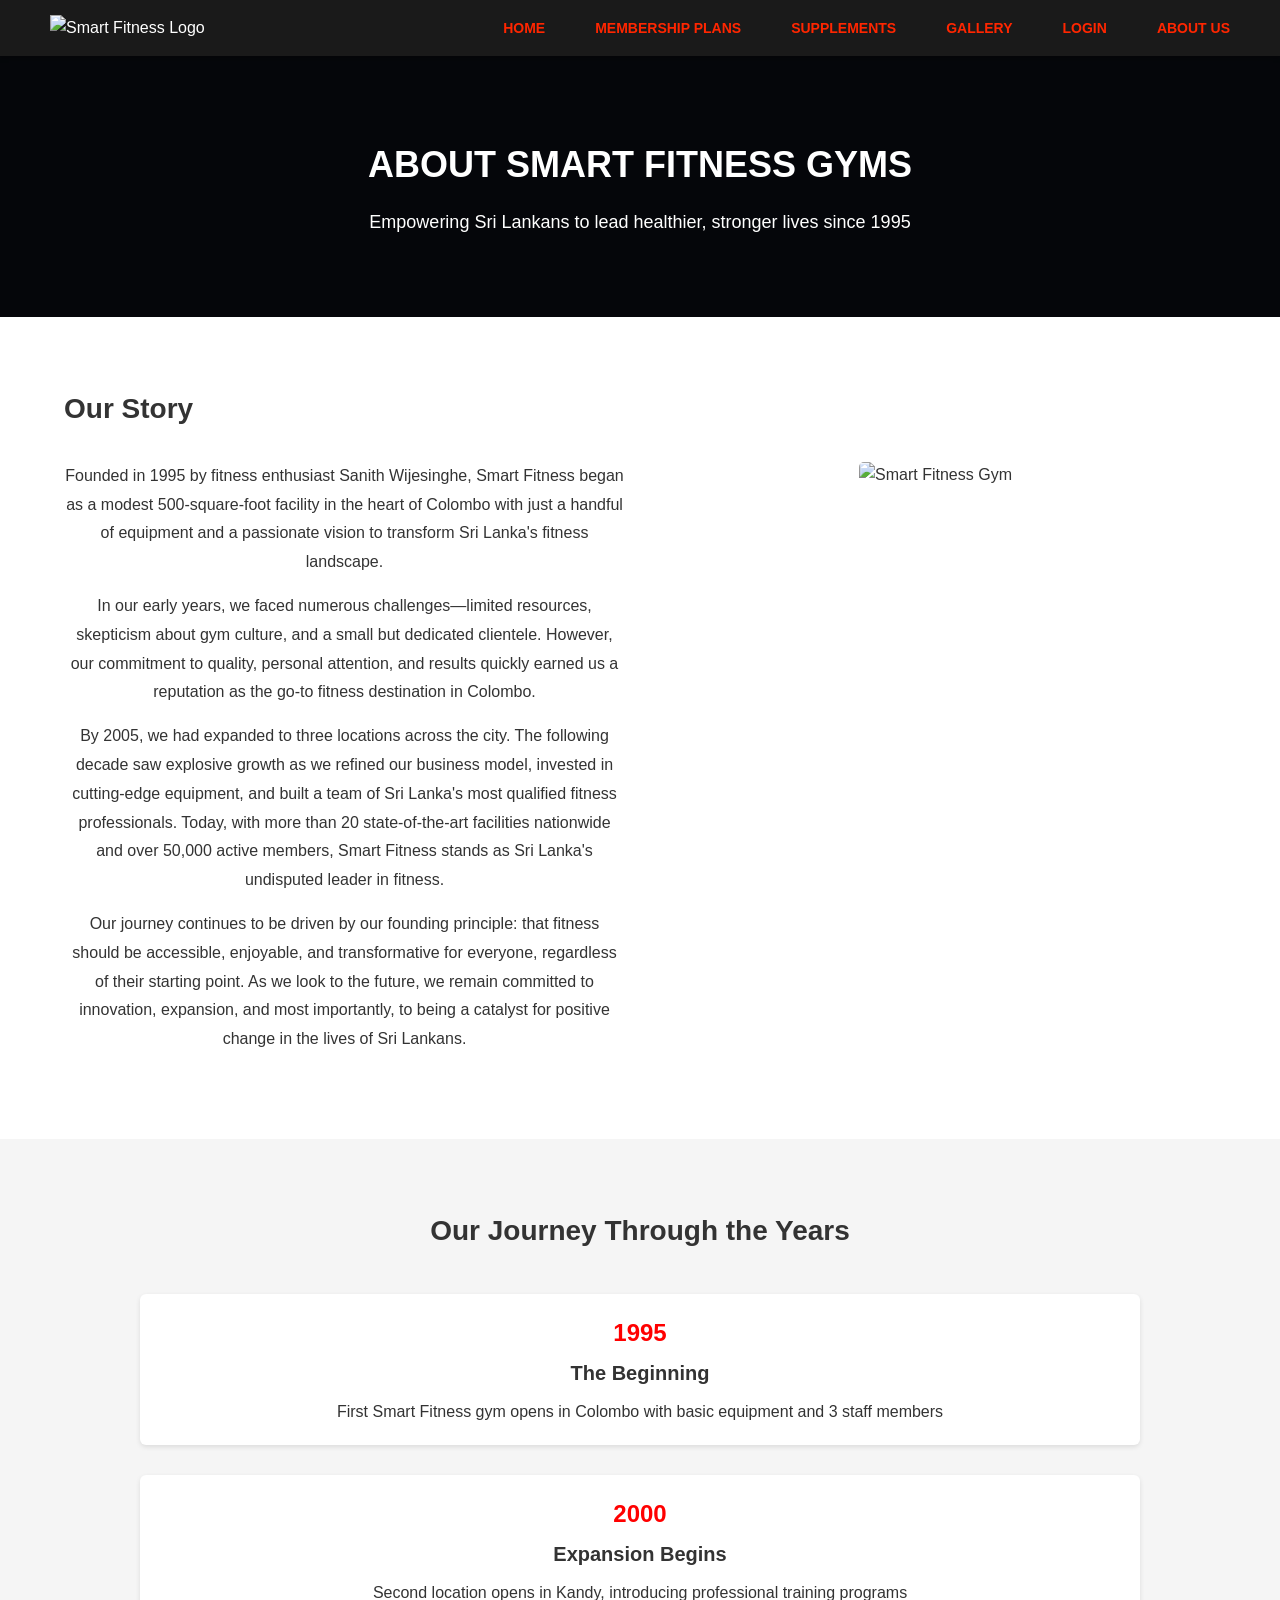
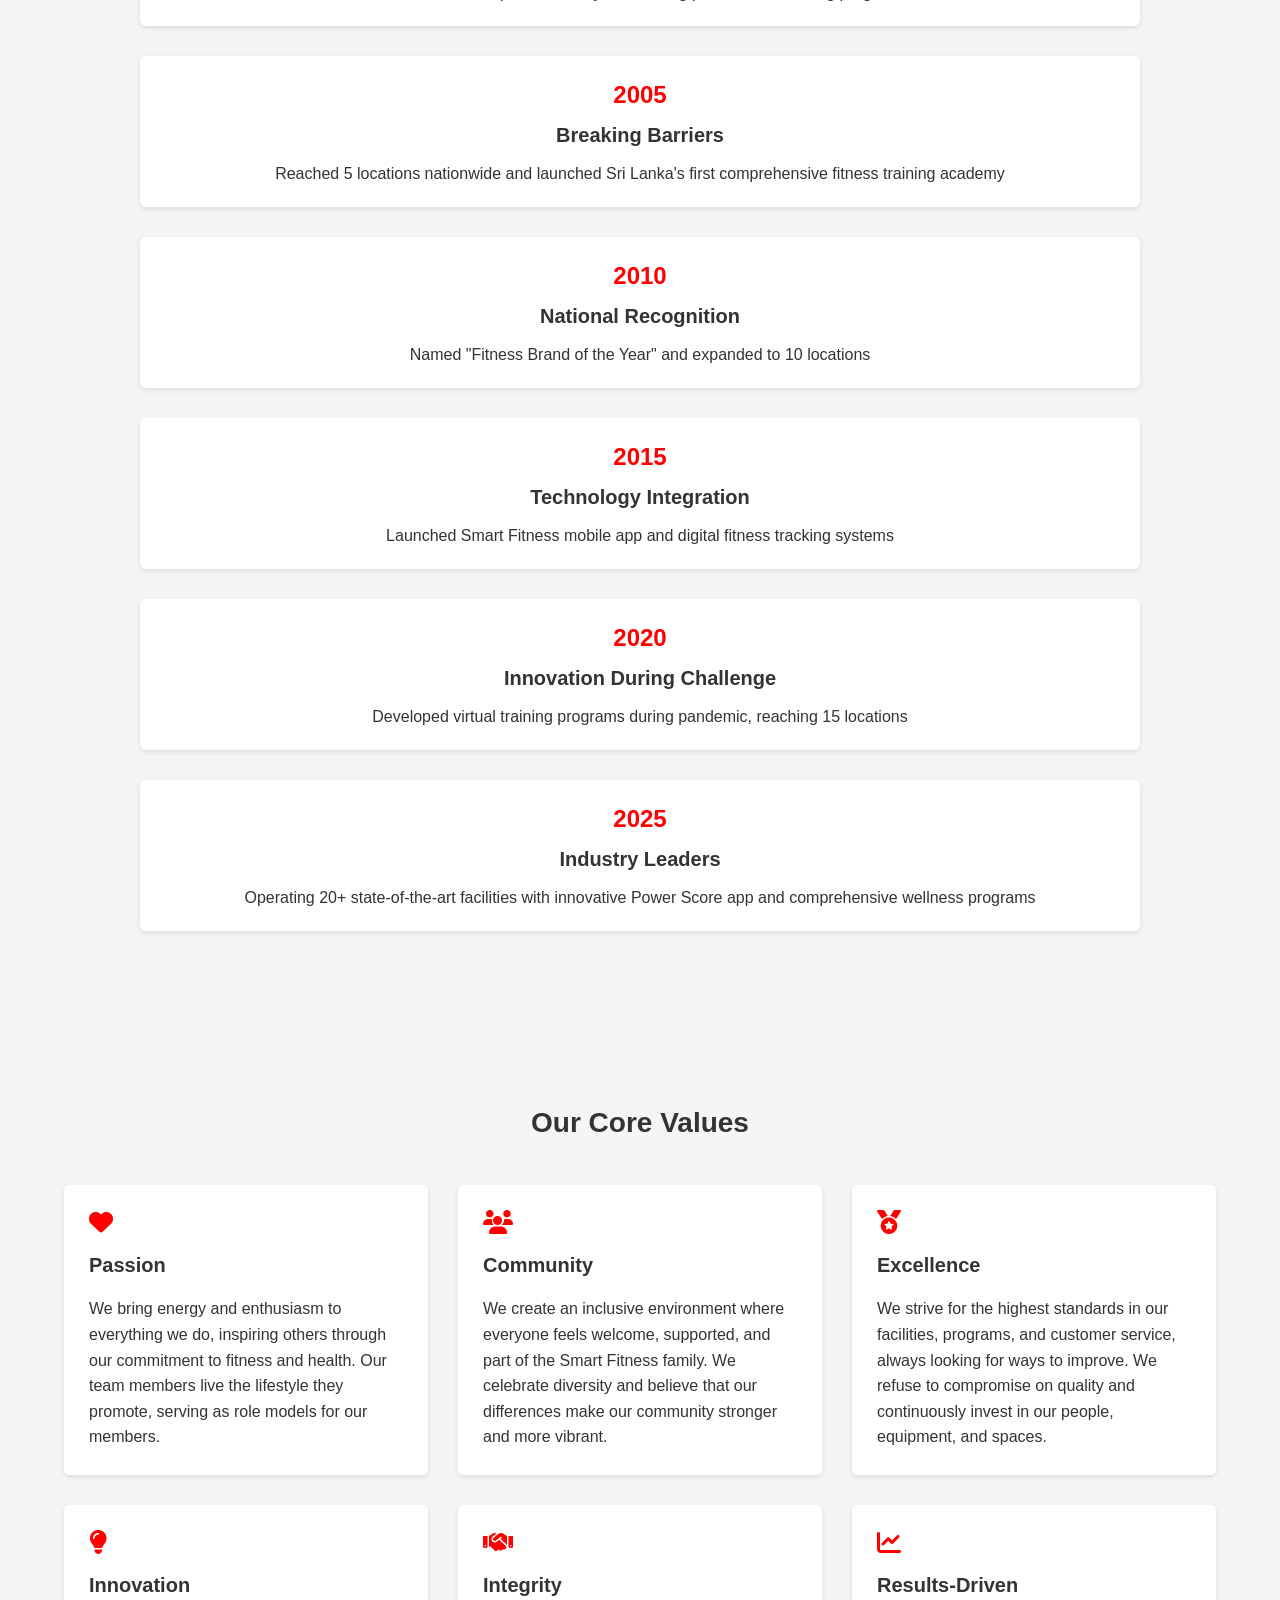
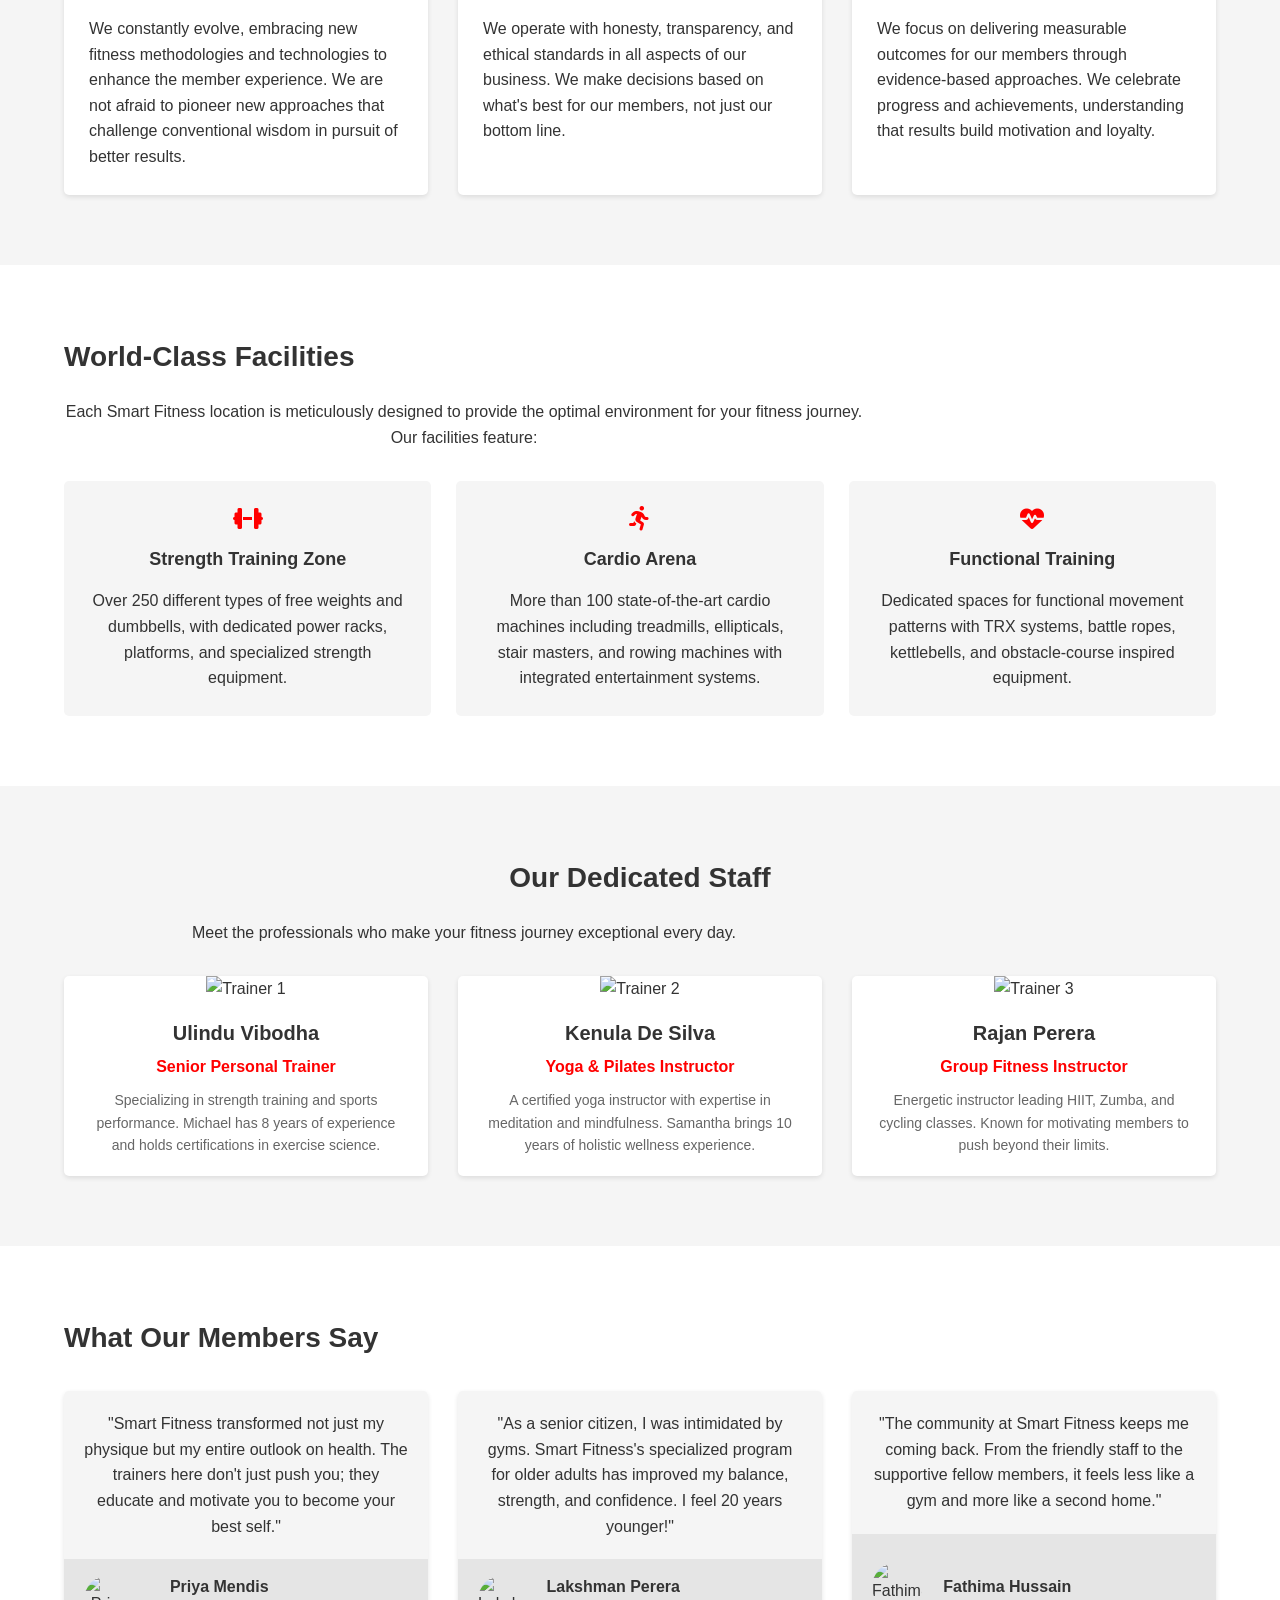
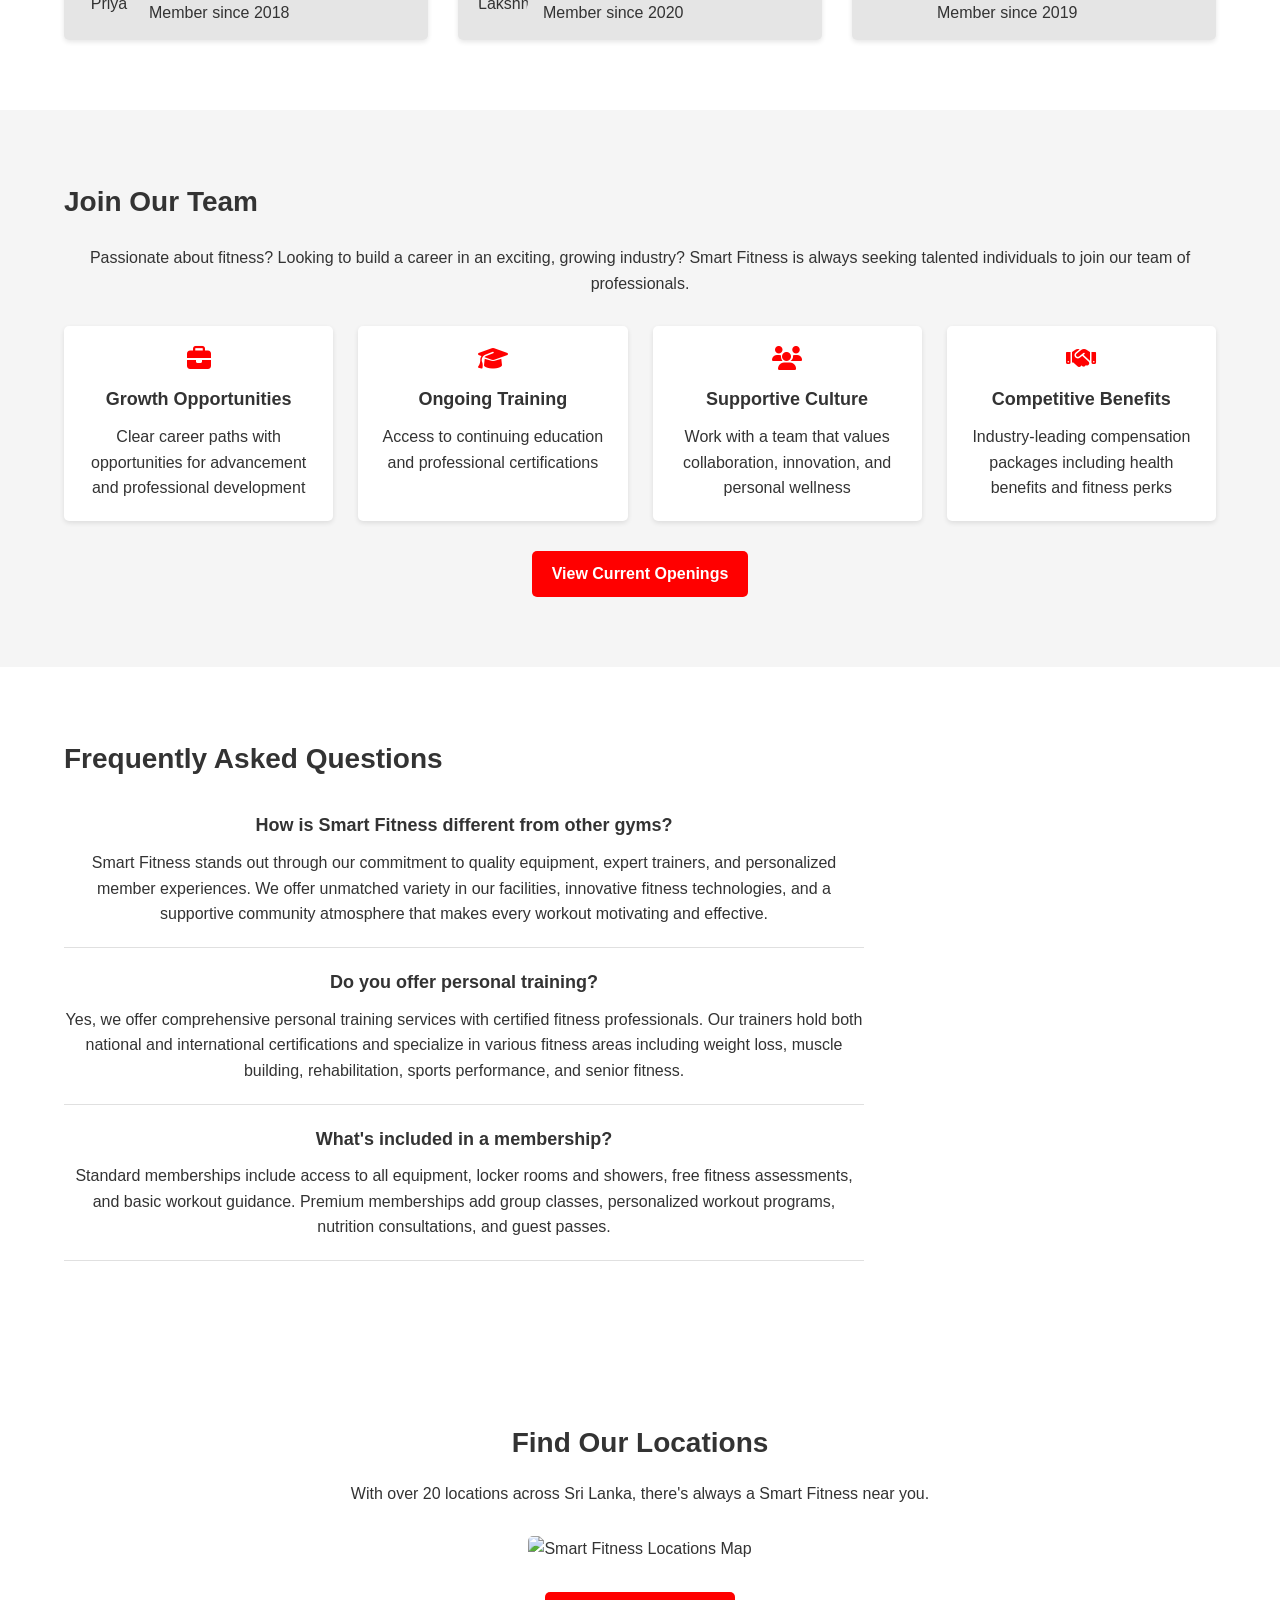
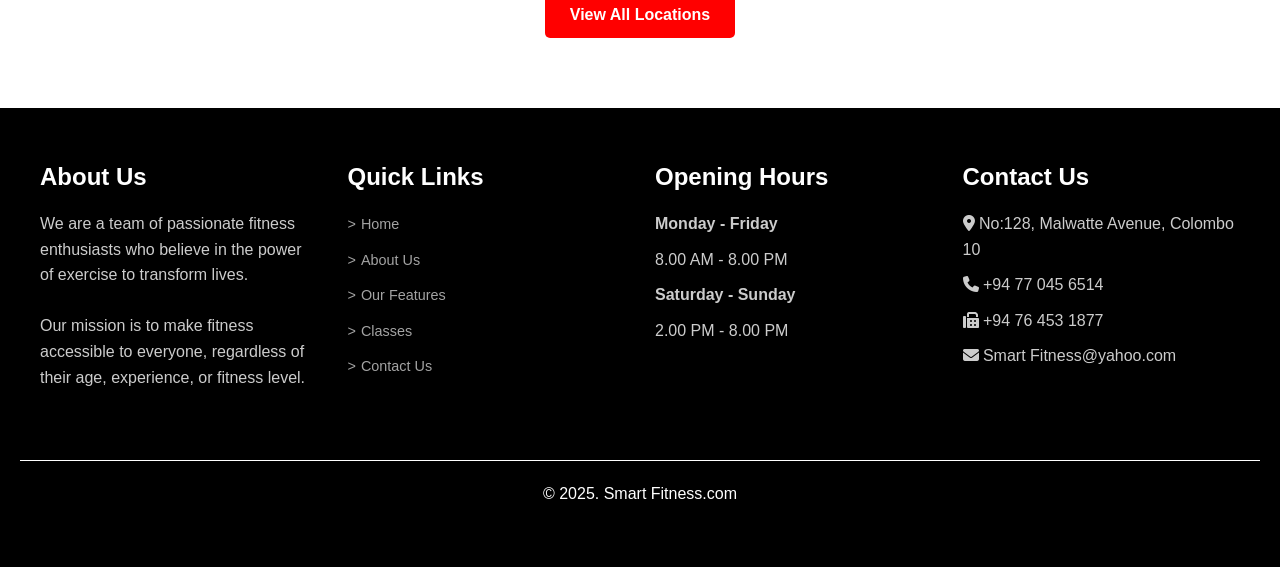
==== src/main/resources/templates/About_us.html @ 5c9c10d5 "Update README.md new" ====
<!DOCTYPE html>
<html lang="en">
<head>
    <meta charset="UTF-8">
    <meta name="viewport" content="width=device-width, initial-scale=1.0">
    <title>About Us</title>
    <link rel="stylesheet" href="about.css">
    <link rel="stylesheet" href="https://cdnjs.cloudflare.com/ajax/libs/font-awesome/6.4.0/css/all.min.css">
    <style>
        * {
           margin: 0;
           padding: 0;
           box-sizing: border-box;
       }

       body {
           font-family: Arial, sans-serif;
           background-color: #0c0f18;

           margin: 0;
           padding: 0;
           text-align: center;
       }

       /* Header Styles */
       header {
           display: flex;
           align-items: center;
           justify-content: space-between;
           padding: 20px 30px;
           background-color: #050505;
           color: white;
           box-shadow: 0 2px 5px rgba(0, 0, 0, 0.2);
       }

       .main-header {
           background-color: #1a1a1a;
       }

       .benefits-header {
           background-color: #fefcdd;
           color: #181616;
           text-align: center;
           padding: 30px 20px;
       }

       header .logo img {
           height: 60px;
           width: auto;
           transition: transform 0.3s ease;
       }

       header .logo img:hover {
           transform: scale(1.1);
       }

       nav ul {
           list-style: none;
           display: flex;
           gap: 30px;
       }

       nav ul li a {
           color: #ff2600;
           text-decoration: none;
           font-weight: 600;
           position: relative;
       }

       nav ul li a::before {
           content: '';
           position: absolute;
           width: 100%;
           height: 2px;
           bottom: -5px;
           left: 0;
           background-color: #0433ff;
           visibility: hidden;
           transform: scaleX(0);
           transition: all 0.3s ease-in-out 0s;
       }

       nav ul li a:hover::before {
           visibility: visible;
           transform: scaleX(1);
       }

       nav ul li a:hover {
           color: #0433ff;
       }
       /* Footer Styles */
        .footer {
            background-color: #000000;
            color: #fff;
            padding: 40px 20px;
            text-align: left;
        }

        .footer-content {
            display: flex;
            flex-wrap: wrap;
            justify-content: space-between;
            max-width: 2500px;
            margin: 0 auto;
        }

        .footer-section {
            width: 23%;
            margin-bottom: 20px;
        }

        .about-us p {
            line-height: 1.6;
            color: #ccc;
        }

        .footer-logo {
            max-width: 20px; /* Adjusted logo size */
            margin-bottom: 10px;
        }

        .footer-section h2 {
            font-size: 1.5rem;
            margin-bottom: 15px;
            color: #fff;
        }

        .footer-section p,
        .footer-section ul li a {
            color: #ccc;
            text-decoration: none;
            margin-bottom: 10px;
        }

        .footer-section ul {
            list-style: none;
            padding: 0;
        }

        .footer-section ul li a::before {
            content: ">";
            margin-right: 5px;
        }

        .social-icons {
            margin-top: 20px;
        }

        .social-icons a {
            display: inline-flex;
            justify-content: center;
            align-items: center;
            width: 40px;
            height: 40px;
            border: 1px solid #ffffff;
            border-radius: 50%;
            margin-right: 10px;
            color: #ffffff;
            opacity: 1.0;
            text-decoration: none;
            transition: background-color 0.3s ease;
        }


        .social-icons a:hover {
            background-color: #ffffff;
            color: #000000;
        }

        .footer-bottom {
            text-align: center;
            padding-top: 20px;
            border-top: 1px solid #ffffff;
            margin-top: 40px;
            width: 100%;
        }
        header {
            display: flex;
            align-items: center;
            justify-content: space-between;
            padding: 20px 30px;
            background-color: #050505;
            color: white;
            box-shadow: 0 2px 5px rgba(0, 0, 0, 0.2);
        }

        /* Animations */
        @keyframes floatEffect {
            0% { transform: translateY(0px); }
            50% { transform: translateY(-10px); }
            100% { transform: translateY(0px); }
        }

        @keyframes fadeIn {
            from { opacity: 0; transform: translateY(20px); }
            to { opacity: 1; transform: translateY(0); }
        }
        /* Hero section */
        .about-hero {
            background: linear-gradient(rgba(0, 0, 0, 0.6), rgba(0, 0, 0, 0.6)), url('/images/hero-bg.jpg');
            background-size: cover;
            background-position: center;
            color: white;
            text-align: center;
            padding: 80px 20px;
            position: relative;
        }

        .about-hero-content h1 {
            font-size: 36px;
            margin-bottom: 15px;
            text-transform: uppercase;
            font-weight: 900;
        }

        .about-hero-content p {
            font-size: 18px;
            max-width: 800px;
            margin: 0 auto;
        }

        /* Our Story section */
        .about-story {
            padding: 50px 0;
            background-color: white;
        }

        .about-story h2 {
            font-size: 28px;
            margin-bottom: 30px;
            text-align: left;
            font-weight: bold;
        }

        .about-content {
            display: flex;
            flex-wrap: wrap;
            gap: 30px;
        }

        .about-text {
            flex: 1;
            min-width: 300px;
        }

        .about-text p {
            margin-bottom: 15px;
            line-height: 1.8;
        }

        .about-image {
            flex: 1;
            min-width: 300px;
        }

        .about-image img {
            width: 100%;
            height: auto;
            border-radius: 5px;
        }

        /* Timeline section */
        .milestone-timeline {
            padding: 50px 0;
            background-color: #f5f5f5;
        }

        .milestone-timeline h2 {
            font-size: 28px;
            margin-bottom: 40px;
            text-align: center;
        }

        .timeline {
            position: relative;
            max-width: 1000px;
            margin: 0 auto;
        }

        .timeline-item {
            padding: 20px 30px;
            position: relative;
            background-color: white;
            border-radius: 6px;
            margin-bottom: 30px;
            box-shadow: 0 2px 5px rgba(0,0,0,0.1);
            transition: transform 0.3s;
        }

        .timeline-item.animated {
            transform: translateY(0);
        }

        .timeline-year {
            font-weight: bold;
            color: #ff0000;
            font-size: 24px;
            margin-bottom: 5px;
        }

        .timeline-content h3 {
            font-size: 20px;
            margin-bottom: 10px;
        }

        /* Core Values */
        .core-values {
            padding: 50px 0;
            background-color: #f5f5f5;
        }

        .core-values h2 {
            font-size: 28px;
            margin-bottom: 40px;
            text-align: center;
        }

        .values-container {
            display: grid;
            grid-template-columns: repeat(auto-fit, minmax(300px, 1fr));
            gap: 30px;
        }

        .value {
            background-color: white;
            padding: 25px;
            border-radius: 5px;
            box-shadow: 0 2px 5px rgba(0,0,0,0.1);
            text-align: left;
        }

        .value i {
            color: #ff0000;
            font-size: 24px;
            margin-bottom: 15px;
        }

        .value h3 {
            margin-bottom: 15px;
            font-size: 20px;
        }

        /* Facilities Section */
        .facilities {
            padding: 50px 0;
            background-color: white;
        }

        .facilities h2 {
            font-size: 28px;
            margin-bottom: 20px;
            text-align: left;
        }

        .section-intro {
            margin-bottom: 30px;
            max-width: 800px;
        }

        .facilities-grid {
            display: grid;
            grid-template-columns: repeat(auto-fit, minmax(300px, 1fr));
            gap: 25px;
        }

        .facility {
            background-color: #f5f5f5;
            padding: 25px;
            border-radius: 5px;
        }

        .facility i {
            color: #ff0000;
            font-size: 24px;
            margin-bottom: 15px;
        }

        .facility h3 {
            margin-bottom: 15px;
            font-size: 18px;
        }

        /* Gym Staff Section */
        .gym-staff {
            padding: 50px 0;
            background-color: #f5f5f5;
        }

        .gym-staff h2 {
            font-size: 28px;
            margin-bottom: 20px;
            text-align: center;
        }

        .staff-grid {
            display: grid;
            grid-template-columns: repeat(auto-fit, minmax(300px, 1fr));
            gap: 30px;
            margin-top: 30px;
        }

        .staff-member {
            background-color: white;
            border-radius: 5px;
            overflow: hidden;
            box-shadow: 0 2px 5px rgba(0,0,0,0.1);
            transition: transform 0.3s;
        }

        .staff-member:hover {
            transform: translateY(-5px);
        }

        .staff-member img {
            width: 100%;
            height: 300px;
            object-fit: cover;
        }

        .staff-member h3 {
            padding: 15px 20px 5px;
            font-size: 20px;
        }

        .staff-member .role {
            color: #ff0000;
            font-weight: bold;
            padding: 0 20px;
        }

        .staff-member .bio {
            padding: 10px 20px 20px;
            font-size: 14px;
            color: #666;
        }

        /* Testimonials */
        .testimonials {
            padding: 50px 0;
            background-color: white;
        }

        .testimonials h2 {
            font-size: 28px;
            margin-bottom: 30px;
            text-align: left;
        }

        .testimonial-container {
            display: grid;
            grid-template-columns: repeat(auto-fit, minmax(300px, 1fr));
            gap: 30px;
        }

        .testimonial {
            background-color: #f5f5f5;
            border-radius: 5px;
            overflow: hidden;
            box-shadow: 0 2px 5px rgba(0,0,0,0.1);
        }

        .testimonial-text {
            padding: 20px;
            position: relative;
        }

        .testimonial-author {
            display: flex;
            align-items: center;
            padding: 15px 20px;
            background-color: #e5e5e5;
        }

        .testimonial-author img {
            width: 50px;
            height: 50px;
            border-radius: 50%;
            margin-right: 15px;
            object-fit: cover;
        }

        .testimonial-author h4 {
            margin-bottom: 0;
        }

        /* Join Team */
        .join-team {
            padding: 50px 0;
            background-color: #f5f5f5;
        }

        .join-team h2 {
            font-size: 28px;
            margin-bottom: 20px;
            text-align: left;
        }

        .career-benefits {
            display: grid;
            grid-template-columns: repeat(auto-fit, minmax(200px, 1fr));
            gap: 25px;
            margin: 30px 0;
        }

        .benefit {
            background-color: white;
            padding: 20px;
            border-radius: 5px;
            box-shadow: 0 2px 5px rgba(0,0,0,0.1);
        }

        .benefit i {
            color: #ff0000;
            font-size: 24px;
            margin-bottom: 15px;
        }

        .benefit h3 {
            margin-bottom: 10px;
            font-size: 18px;
        }

        .career-btn {
            display: inline-block;
            background-color: #ff0000;
            color: white;
            padding: 10px 20px;
            border-radius: 5px;
            text-decoration: none;
            font-weight: bold;
            transition: background-color 0.3s;
        }

        .career-btn:hover {
            background-color: #cc0000;
        }

        /* FAQ */
         .faq {
            padding: 50px 0;
            background-color: white;
         }

        .faq h2 {
            font-size: 28px;
            margin-bottom: 30px;
            text-align: left;
        }

        .faq-container {
            max-width: 800px;
        }

        .faq-item {
            margin-bottom: 20px;
            border-bottom: 1px solid #e0e0e0;
            padding-bottom: 20px;
        }

        .faq-item h3 {
            margin-bottom: 10px;
            font-size: 18px;
            font-weight: bold;
            cursor: pointer;
            position: relative;
        }

        .faq-item.active h3 {
            color: #ff0000;
        }

        .faq-item p {
            display: block;
        }

        .faq-item.active p {
            display: block;
        }

        /* Contact Section */
        .get-in-touch {
            padding: 50px 0;
            background-color: #f5f5f5;
        }

        .get-in-touch h2 {
            font-size: 28px;
            margin-bottom: 20px;
            text-align: center;
        }

        .contact-container {
            display: grid;
            grid-template-columns: 1fr 1fr;
            gap: 40px;
            margin-top: 30px;
        }

        .contact-form {
            background-color: white;
            padding: 30px;
            border-radius: 5px;
            box-shadow: 0 2px 5px rgba(0,0,0,0.1);
        }

        .form-group {
            margin-bottom: 20px;
        }

        .form-group label {
            display: block;
            margin-bottom: 5px;
            font-weight: bold;
        }

        .form-group input,
        .form-group select,
        .form-group textarea {
            width: 100%;
            padding: 10px;
            border: 1px solid #ddd;
            border-radius: 4px;
        }

        .submit-btn {
             background-color: #007bff;
             color: white;
             border: none;
             padding: 10px 25px;
             border-radius: 4px;
             cursor: pointer;
             font-weight: bold;
             transition: background-color 0.3s;
        }

        .submit-btn:hover {
            background-color: #0056b3;
        }

        .contact-info {
            display: flex;
            flex-direction: column;
            gap: 20px;
        }

        .contact-method {
            display: flex;
            align-items: flex-start;
        }

        .contact-method i {
            color: #ff0000;
            font-size: 20px;
            margin-right: 15px;
            margin-top: 3px;
        }

        .contact-method h3 {
            margin-bottom: 5px;
            font-size: 18px;
        }

        .social-links {
            margin-top: 10px;
        }

        .social-icons {
            display: flex;
            gap: 15px;
            margin-top: 10px;
        }

        .social-icons a {
            display: flex;
            align-items: center;
            justify-content: center;
            width: 40px;
            height: 40px;
            background-color: #e0e0e0;
            border-radius: 50%;
            color: #333;
            text-decoration: none;
            transition: all 0.3s;
        }

        .social-icons a:hover {
            background-color: #ff0000;
            color: white;
        }

        /* Location Map */
        .location-map {
            padding: 50px 0;
            background-color: white;
            text-align: center;
        }

        .location-map h2 {
            font-size: 28px;
            margin-bottom: 15px;
        }

        .map-container {
            margin: 30px 0;
        }

        .location-map-image {
            max-width: 100%;
            height: auto;
            border-radius: 5px;
        }

        .location-btn {
            display: inline-block;
            background-color: #ff0000;
            color: white;
            padding: 10px 25px;
            border-radius: 5px;
            text-decoration: none;
            font-weight: bold;
            transition: background-color 0.3s;
        }

        .location-btn:hover {
            background-color: #cc0000;
        }
    </style>
</head>
<body>
<header class="main-header">
    <div class="logo">
        <img src="/images/111.png" alt="Smart Fitness Logo" />
    </div>
    <nav>
        <ul>
            <li><a href="/index">Home</a></li>
            <li><a href="/memplan" class="active">Membership Plans</a></li>
            <li><a href="/supplements">Supplements</a></li>
            <li><a href="/gallery">Gallery</a></li>
            <li><a href="/login">Login</a></li>
            <li><a href="#">About Us</a></li>
        </ul>
    </nav>
</header>

<section class="about-hero">
    <div class="overlay"></div>
    <div class="about-hero-content">
        <h1>About Smart Fitness Gyms</h1>
        <p>Empowering Sri Lankans to lead healthier, stronger lives since 1995</p>
    </div>
</section>

<section class="about-story">
    <div class="container">
        <h2>Our Story</h2>
        <div class="about-content">
            <div class="about-text">
                <p>Founded in 1995 by fitness enthusiast Sanith Wijesinghe, Smart Fitness began as a modest 500-square-foot facility in the heart of Colombo with just a handful of equipment and a passionate vision to transform Sri Lanka's fitness landscape.</p>

                <p>In our early years, we faced numerous challenges—limited resources, skepticism about gym culture, and a small but dedicated clientele. However, our commitment to quality, personal attention, and results quickly earned us a reputation as the go-to fitness destination in Colombo.</p>

                <p>By 2005, we had expanded to three locations across the city. The following decade saw explosive growth as we refined our business model, invested in cutting-edge equipment, and built a team of Sri Lanka's most qualified fitness professionals. Today, with more than 20 state-of-the-art facilities nationwide and over 50,000 active members, Smart Fitness stands as Sri Lanka's undisputed leader in fitness.</p>

                <p>Our journey continues to be driven by our founding principle: that fitness should be accessible, enjoyable, and transformative for everyone, regardless of their starting point. As we look to the future, we remain committed to innovation, expansion, and most importantly, to being a catalyst for positive change in the lives of Sri Lankans.</p>
            </div>
            <div class="about-image">
                <img src="/images/BG4.jpg" alt="Smart Fitness Gym" />
            </div>
        </div>
    </div>
</section>

<section class="milestone-timeline">
    <div class="container">
        <h2>Our Journey Through the Years</h2>
        <div class="timeline">
            <div class="timeline-item">
                <div class="timeline-year">1995</div>
                <div class="timeline-content">
                    <h3>The Beginning</h3>
                    <p>First Smart Fitness gym opens in Colombo with basic equipment and 3 staff members</p>
                </div>
            </div>
            <div class="timeline-item">
                <div class="timeline-year">2000</div>
                <div class="timeline-content">
                    <h3>Expansion Begins</h3>
                    <p>Second location opens in Kandy, introducing professional training programs</p>
                </div>
            </div>
            <div class="timeline-item">
                <div class="timeline-year">2005</div>
                <div class="timeline-content">
                    <h3>Breaking Barriers</h3>
                    <p>Reached 5 locations nationwide and launched Sri Lanka's first comprehensive fitness training academy</p>
                </div>
            </div>
            <div class="timeline-item">
                <div class="timeline-year">2010</div>
                <div class="timeline-content">
                    <h3>National Recognition</h3>
                    <p>Named "Fitness Brand of the Year" and expanded to 10 locations</p>
                </div>
            </div>
            <div class="timeline-item">
                <div class="timeline-year">2015</div>
                <div class="timeline-content">
                    <h3>Technology Integration</h3>
                    <p>Launched Smart Fitness mobile app and digital fitness tracking systems</p>
                </div>
            </div>
            <div class="timeline-item">
                <div class="timeline-year">2020</div>
                <div class="timeline-content">
                    <h3>Innovation During Challenge</h3>
                    <p>Developed virtual training programs during pandemic, reaching 15 locations</p>
                </div>
            </div>
            <div class="timeline-item">
                <div class="timeline-year">2025</div>
                <div class="timeline-content">
                    <h3>Industry Leaders</h3>
                    <p>Operating 20+ state-of-the-art facilities with innovative Power Score app and comprehensive wellness programs</p>
                </div>
            </div>
        </div>
    </div>
</section>

<section class="core-values">
    <div class="container">
        <h2>Our Core Values</h2>
        <div class="values-container">
            <div class="value">
                <i class="fas fa-heart"></i>
                <h3>Passion</h3>
                <p>We bring energy and enthusiasm to everything we do, inspiring others through our commitment to fitness and health. Our team members live the lifestyle they promote, serving as role models for our members.</p>
            </div>
            <div class="value">
                <i class="fas fa-users"></i>
                <h3>Community</h3>
                <p>We create an inclusive environment where everyone feels welcome, supported, and part of the Smart Fitness family. We celebrate diversity and believe that our differences make our community stronger and more vibrant.</p>
            </div>
            <div class="value">
                <i class="fas fa-medal"></i>
                <h3>Excellence</h3>
                <p>We strive for the highest standards in our facilities, programs, and customer service, always looking for ways to improve. We refuse to compromise on quality and continuously invest in our people, equipment, and spaces.</p>
            </div>
            <div class="value">
                <i class="fas fa-lightbulb"></i>
                <h3>Innovation</h3>
                <p>We constantly evolve, embracing new fitness methodologies and technologies to enhance the member experience. We are not afraid to pioneer new approaches that challenge conventional wisdom in pursuit of better results.</p>
            </div>
            <div class="value">
                <i class="fas fa-handshake"></i>
                <h3>Integrity</h3>
                <p>We operate with honesty, transparency, and ethical standards in all aspects of our business. We make decisions based on what's best for our members, not just our bottom line.</p>
            </div>
            <div class="value">
                <i class="fas fa-chart-line"></i>
                <h3>Results-Driven</h3>
                <p>We focus on delivering measurable outcomes for our members through evidence-based approaches. We celebrate progress and achievements, understanding that results build motivation and loyalty.</p>
            </div>
        </div>
    </div>
</section>

<section class="facilities">
    <div class="container">
        <h2>World-Class Facilities</h2>
        <p class="section-intro">Each Smart Fitness location is meticulously designed to provide the optimal environment for your fitness journey. Our facilities feature:</p>

        <div class="facilities-grid">
            <div class="facility">
                <i class="fas fa-dumbbell"></i>
                <h3>Strength Training Zone</h3>
                <p>Over 250 different types of free weights and dumbbells, with dedicated power racks, platforms, and specialized strength equipment.</p>
            </div>
            <div class="facility">
                <i class="fas fa-running"></i>
                <h3>Cardio Arena</h3>
                <p>More than 100 state-of-the-art cardio machines including treadmills, ellipticals, stair masters, and rowing machines with integrated entertainment systems.</p>
            </div>
            <div class="facility">
                <i class="fas fa-heartbeat"></i>
                <h3>Functional Training</h3>
                <p>Dedicated spaces for functional movement patterns with TRX systems, battle ropes, kettlebells, and obstacle-course inspired equipment.</p>
            </div>
        </div>
    </div>
</section>

<section class="gym-staff">
    <div class="container">
        <h2>Our Dedicated Staff</h2>
        <p class="section-intro">Meet the professionals who make your fitness journey exceptional every day.</p>

        <div class="staff-grid">
            <div class="staff-member">
                <img src="images/Ulindu.jpg" alt="Trainer 1">
                <h3>Ulindu Vibodha</h3>
                <p class="role">Senior Personal Trainer</p>
                <p class="bio">Specializing in strength training and sports performance. Michael has 8 years of experience and holds certifications in exercise science.</p>
            </div>
            <div class="staff-member">
                <img src="images/kenula.jpg" alt="Trainer 2">
                <h3>Kenula De Silva</h3>
                <p class="role">Yoga & Pilates Instructor</p>
                <p class="bio">A certified yoga instructor with expertise in meditation and mindfulness. Samantha brings 10 years of holistic wellness experience.</p>
            </div>
            <div class="staff-member">
                <img src="images/Kaushikesh.png" alt="Trainer 3">
                <h3>Rajan Perera</h3>
                <p class="role">Group Fitness Instructor</p>
                <p class="bio">Energetic instructor leading HIIT, Zumba, and cycling classes. Known for motivating members to push beyond their limits.</p>
            </div>
        </div>
    </div>
</section>

<section class="testimonials">
    <div class="container">
        <h2>What Our Members Say</h2>

        <div class="testimonial-container">
            <div class="testimonial">
                <div class="testimonial-text">
                    <p>"Smart Fitness transformed not just my physique but my entire outlook on health. The trainers here don't just push you; they educate and motivate you to become your best self."</p>
                </div>
                <div class="testimonial-author">
                    <img src="/images/oshada.jpg" alt="Priya Mendis">
                    <div>
                        <h4>Priya Mendis</h4>
                        <p>Member since 2018</p>
                    </div>
                </div>
            </div>

            <div class="testimonial">
                <div class="testimonial-text">
                    <p>"As a senior citizen, I was intimidated by gyms. Smart Fitness's specialized program for older adults has improved my balance, strength, and confidence. I feel 20 years younger!"</p>
                </div>
                <div class="testimonial-author">
                    <img src="/images/sasidu.jpg" alt="Lakshman Perera">
                    <div>
                        <h4>Lakshman Perera</h4>
                        <p>Member since 2020</p>
                    </div>
                </div>
            </div>

            <div class="testimonial">
                <div class="testimonial-text">
                    <p>"The community at Smart Fitness keeps me coming back. From the friendly staff to the supportive fellow members, it feels less like a gym and more like a second home."</p>
                </div>

                <div class="testimonial-author">
                    <img src="/images/yasoda.jpg" alt="Fathima Hussain">
                    <div>
                        <br>
                        <h4>Fathima Hussain</h4>
                        <p>Member since 2019</p>
                    </div>
                </div>
            </div>
        </div>
    </div>
</section>

<section class="join-team">
    <div class="container">
        <h2>Join Our Team</h2>
        <p>Passionate about fitness? Looking to build a career in an exciting, growing industry? Smart Fitness is always seeking talented individuals to join our team of professionals.</p>

        <div class="career-benefits">
            <div class="benefit">
                <i class="fas fa-briefcase"></i>
                <h3>Growth Opportunities</h3>
                <p>Clear career paths with opportunities for advancement and professional development</p>
            </div>
            <div class="benefit">
                <i class="fas fa-graduation-cap"></i>
                <h3>Ongoing Training</h3>
                <p>Access to continuing education and professional certifications</p>
            </div>
            <div class="benefit">
                <i class="fas fa-users"></i>
                <h3>Supportive Culture</h3>
                <p>Work with a team that values collaboration, innovation, and personal wellness</p>
            </div>
            <div class="benefit">
                <i class="fas fa-handshake"></i>
                <h3>Competitive Benefits</h3>
                <p>Industry-leading compensation packages including health benefits and fitness perks</p>
            </div>
        </div>

        <a href="careers.html" class="btn career-btn">View Current Openings</a>
    </div>
</section>

<section class="faq">
    <div class="container">
        <h2>Frequently Asked Questions</h2>

        <div class="faq-container">
            <div class="faq-item">
                <h3>How is Smart Fitness different from other gyms?</h3>
                <p>Smart Fitness stands out through our commitment to quality equipment, expert trainers, and personalized member experiences. We offer unmatched variety in our facilities, innovative fitness technologies, and a supportive community atmosphere that makes every workout motivating and effective.</p>
            </div>

            <div class="faq-item">
                <h3>Do you offer personal training?</h3>
                <p>Yes, we offer comprehensive personal training services with certified fitness professionals. Our trainers hold both national and international certifications and specialize in various fitness areas including weight loss, muscle building, rehabilitation, sports performance, and senior fitness.</p>
            </div>

            <div class="faq-item">
                <h3>What's included in a membership?</h3>
                <p>Standard memberships include access to all equipment, locker rooms and showers, free fitness assessments, and basic workout guidance. Premium memberships add group classes, personalized workout programs, nutrition consultations, and guest passes.</p>
            </div>
        </div>
    </div>
</section>



<section class="location-map">
    <div class="container">
        <h2>Find Our Locations</h2>
        <p>With over 20 locations across Sri Lanka, there's always a Smart Fitness near you.</p>
        <div class="map-container">
            <img src="/images/sri-lanka-map.jpg" alt="Smart Fitness Locations Map" class="location-map-image">
        </div>
        <a href="locations.html" class="btn location-btn">View All Locations</a>
    </div>
</section>
<footer class="footer">
    <div class="footer-content">
        <div class="footer-section about-us">
            <h2>About Us</h2>
            <p>We are a team of passionate fitness enthusiasts who believe in the power of exercise to transform lives.<br><br> Our mission is to make fitness accessible to everyone, regardless of their age, experience, or fitness level.</p>
        </div>
        <div class="footer-section quick-links">
            <h2>Quick Links</h2>
            <ul>
                <li><a href="/index">Home</a></li>
                <li><a href="/aboutus">About Us</a></li>
                <li><a href="/aboutus">Our Features</a></li>
                <li><a href="/aboutus">Classes</a></li>
                <li><a href="/aboutus">Contact Us</a></li>
            </ul>
        </div>
        <div class="footer-section opening-hours">
            <h2>Opening Hours</h2>
            <p><strong>Monday - Friday</strong></p>
            <p>8.00 AM - 8.00 PM</p>
            <p><strong>Saturday - Sunday</strong></p>
            <p>2.00 PM - 8.00 PM</p>
        </div>
        <div class="footer-section contact-us">
            <h2>Contact Us</h2>
            <p><i class="fas fa-map-marker-alt"></i> No:128, Malwatte Avenue, Colombo 10</p>
            <p><i class="fas fa-phone"></i> +94 77 045 6514 </p>
            <p><i class="fas fa-fax"></i> +94 76 453 1877 </p>
            <p><i class="fas fa-envelope"></i> Smart Fitness@yahoo.com</p>
        </div>
    </div>
    <div class="footer-bottom">
        <p>&copy; 2025. Smart Fitness.com</p>
    </div>
</footer>
</body>
</html>
---- src/main/resources/templates/about.css ----
/* Reset and base styles */
* {
  margin: 0;
  padding: 0;
  box-sizing: border-box;
  font-family: Arial, sans-serif;
}

body {
  line-height: 1.6;
  color: #333;
  background-color: #f5f5f5;
}

.container {
  width: 90%;
  max-width: 1200px;
  margin: 0 auto;
  padding: 20px 0;
}

/* Header styles */
.main-header {
  background-color: #000;
  color: white;
  padding: 15px 50px;
  display: flex;
  justify-content: space-between;
  align-items: center;
}

.logo img {
  height: 40px;
}

nav ul {
  display: flex;
  list-style: none;
}

nav ul li {
  margin-left: 20px;
  position: relative;
}

nav ul li.active::after {
  content: '';
  position: absolute;
  bottom: -5px;
  left: 0;
  width: 100%;
  height: 2px;
  background-color: #ff0000;
}

nav ul li a {
  color: white;
  text-decoration: none;
  font-weight: bold;
  text-transform: uppercase;
  font-size: 14px;
  transition: color 0.3s;
}

nav ul li a:hover,
nav ul li.active a {
  color: #ff0000;
}

/* Hero section */
.about-hero {
  background: linear-gradient(rgba(0, 0, 0, 0.6), rgba(0, 0, 0, 0.6)), url('/images/hero-bg.jpg');
  background-size: cover;
  background-position: center;
  color: white;
  text-align: center;
  padding: 80px 20px;
  position: relative;
}

.about-hero-content h1 {
  font-size: 36px;
  margin-bottom: 15px;
  text-transform: uppercase;
  font-weight: 900;
}

.about-hero-content p {
  font-size: 18px;
  max-width: 800px;
  margin: 0 auto;
}

/* Our Story section */
.about-story {
  padding: 50px 0;
  background-color: white;
}

.about-story h2 {
  font-size: 28px;
  margin-bottom: 30px;
  text-align: left;
  font-weight: bold;
}

.about-content {
  display: flex;
  flex-wrap: wrap;
  gap: 30px;
}

.about-text {
  flex: 1;
  min-width: 300px;
}

.about-text p {
  margin-bottom: 15px;
  line-height: 1.8;
}

.about-image {
  flex: 1;
  min-width: 300px;
}

.about-image img {
  width: 100%;
  height: auto;
  border-radius: 5px;
}

/* Timeline section */
.milestone-timeline {
  padding: 50px 0;
  background-color: #f5f5f5;
}

.milestone-timeline h2 {
  font-size: 28px;
  margin-bottom: 40px;
  text-align: center;
}

.timeline {
  position: relative;
  max-width: 1000px;
  margin: 0 auto;
}

.timeline-item {
  padding: 20px 30px;
  position: relative;
  background-color: white;
  border-radius: 6px;
  margin-bottom: 30px;
  box-shadow: 0 2px 5px rgba(0,0,0,0.1);
  transition: transform 0.3s;
}

.timeline-item.animated {
  transform: translateY(0);
}

.timeline-year {
  font-weight: bold;
  color: #ff0000;
  font-size: 24px;
  margin-bottom: 5px;
}

.timeline-content h3 {
  font-size: 20px;
  margin-bottom: 10px;
}

/* Core Values */
.core-values {
  padding: 50px 0;
  background-color: #f5f5f5;
}

.core-values h2 {
  font-size: 28px;
  margin-bottom: 40px;
  text-align: center;
}

.values-container {
  display: grid;
  grid-template-columns: repeat(auto-fit, minmax(300px, 1fr));
  gap: 30px;
}

.value {
  background-color: white;
  padding: 25px;
  border-radius: 5px;
  box-shadow: 0 2px 5px rgba(0,0,0,0.1);
  text-align: left;
}

.value i {
  color: #ff0000;
  font-size: 24px;
  margin-bottom: 15px;
}

.value h3 {
  margin-bottom: 15px;
  font-size: 20px;
}

/* Facilities Section */
.facilities {
  padding: 50px 0;
  background-color: white;
}

.facilities h2 {
  font-size: 28px;
  margin-bottom: 20px;
  text-align: left;
}

.section-intro {
  margin-bottom: 30px;
  max-width: 800px;
}

.facilities-grid {
  display: grid;
  grid-template-columns: repeat(auto-fit, minmax(300px, 1fr));
  gap: 25px;
}

.facility {
  background-color: #f5f5f5;
  padding: 25px;
  border-radius: 5px;
}

.facility i {
  color: #ff0000;
  font-size: 24px;
  margin-bottom: 15px;
}

.facility h3 {
  margin-bottom: 15px;
  font-size: 18px;
}

/* Gym Staff Section */
.gym-staff {
  padding: 50px 0;
  background-color: #f5f5f5;
}

.gym-staff h2 {
  font-size: 28px;
  margin-bottom: 20px;
  text-align: center;
}

.staff-grid {
  display: grid;
  grid-template-columns: repeat(auto-fit, minmax(300px, 1fr));
  gap: 30px;
  margin-top: 30px;
}

.staff-member {
  background-color: white;
  border-radius: 5px;
  overflow: hidden;
  box-shadow: 0 2px 5px rgba(0,0,0,0.1);
  transition: transform 0.3s;
}

.staff-member:hover {
  transform: translateY(-5px);
}

.staff-member img {
  width: 100%;
  height: 300px;
  object-fit: cover;
}

.staff-member h3 {
  padding: 15px 20px 5px;
  font-size: 20px;
}

.staff-member .role {
  color: #ff0000;
  font-weight: bold;
  padding: 0 20px;
}

.staff-member .bio {
  padding: 10px 20px 20px;
  font-size: 14px;
  color: #666;
}

/* Testimonials */
.testimonials {
  padding: 50px 0;
  background-color: white;
}

.testimonials h2 {
  font-size: 28px;
  margin-bottom: 30px;
  text-align: left;
}

.testimonial-container {
  display: grid;
  grid-template-columns: repeat(auto-fit, minmax(300px, 1fr));
  gap: 30px;
}

.testimonial {
  background-color: #f5f5f5;
  border-radius: 5px;
  overflow: hidden;
  box-shadow: 0 2px 5px rgba(0,0,0,0.1);
}

.testimonial-text {
  padding: 20px;
  position: relative;
}

.testimonial-author {
  display: flex;
  align-items: center;
  padding: 15px 20px;
  background-color: #e5e5e5;
}

.testimonial-author img {
  width: 50px;
  height: 50px;
  border-radius: 50%;
  margin-right: 15px;
  object-fit: cover;
}

.testimonial-author h4 {
  margin-bottom: 0;
}

/* Join Team */
.join-team {
  padding: 50px 0;
  background-color: #f5f5f5;
}

.join-team h2 {
  font-size: 28px;
  margin-bottom: 20px;
  text-align: left;
}

.career-benefits {
  display: grid;
  grid-template-columns: repeat(auto-fit, minmax(200px, 1fr));
  gap: 25px;
  margin: 30px 0;
}

.benefit {
  background-color: white;
  padding: 20px;
  border-radius: 5px;
  box-shadow: 0 2px 5px rgba(0,0,0,0.1);
}

.benefit i {
  color: #ff0000;
  font-size: 24px;
  margin-bottom: 15px;
}

.benefit h3 {
  margin-bottom: 10px;
  font-size: 18px;
}

.career-btn {
  display: inline-block;
  background-color: #ff0000;
  color: white;
  padding: 10px 20px;
  border-radius: 5px;
  text-decoration: none;
  font-weight: bold;
  transition: background-color 0.3s;
}

.career-btn:hover {
  background-color: #cc0000;
}

/* FAQ */
.faq {
  padding: 50px 0;
  background-color: white;
}

.faq h2 {
  font-size: 28px;
  margin-bottom: 30px;
  text-align: left;
}

.faq-container {
  max-width: 800px;
}

.faq-item {
  margin-bottom: 20px;
  border-bottom: 1px solid #e0e0e0;
  padding-bottom: 20px;
}

.faq-item h3 {
  margin-bottom: 10px;
  font-size: 18px;
  font-weight: bold;
  cursor: pointer;
  position: relative;
}

.faq-item.active h3 {
  color: #ff0000;
}

.faq-item p {
  display: block;
}

.faq-item.active p {
  display: block;
}

/* Contact Section */
.get-in-touch {
  padding: 50px 0;
  background-color: #f5f5f5;
}

.get-in-touch h2 {
  font-size: 28px;
  margin-bottom: 20px;
  text-align: center;
}

.contact-container {
  display: grid;
  grid-template-columns: 1fr 1fr;
  gap: 40px;
  margin-top: 30px;
}

.contact-form {
  background-color: white;
  padding: 30px;
  border-radius: 5px;
  box-shadow: 0 2px 5px rgba(0,0,0,0.1);
}

.form-group {
  margin-bottom: 20px;
}

.form-group label {
  display: block;
  margin-bottom: 5px;
  font-weight: bold;
}

.form-group input,
.form-group select,
.form-group textarea {
  width: 100%;
  padding: 10px;
  border: 1px solid #ddd;
  border-radius: 4px;
}

.submit-btn {
  background-color: #007bff;
  color: white;
  border: none;
  padding: 10px 25px;
  border-radius: 4px;
  cursor: pointer;
  font-weight: bold;
  transition: background-color 0.3s;
}

.submit-btn:hover {
  background-color: #0056b3;
}

.contact-info {
  display: flex;
  flex-direction: column;
  gap: 20px;
}

.contact-method {
  display: flex;
  align-items: flex-start;
}

.contact-method i {
  color: #ff0000;
  font-size: 20px;
  margin-right: 15px;
  margin-top: 3px;
}

.contact-method h3 {
  margin-bottom: 5px;
  font-size: 18px;
}

.social-links {
  margin-top: 10px;
}

.social-icons {
  display: flex;
  gap: 15px;
  margin-top: 10px;
}

.social-icons a {
  display: flex;
  align-items: center;
  justify-content: center;
  width: 40px;
  height: 40px;
  background-color: #e0e0e0;
  border-radius: 50%;
  color: #333;
  text-decoration: none;
  transition: all 0.3s;
}

.social-icons a:hover {
  background-color: #ff0000;
  color: white;
}

/* Location Map */
.location-map {
  padding: 50px 0;
  background-color: white;
  text-align: center;
}

.location-map h2 {
  font-size: 28px;
  margin-bottom: 15px;
}

.map-container {
  margin: 30px 0;
}

.location-map-image {
  max-width: 100%;
  height: auto;
  border-radius: 5px;
}

.location-btn {
  display: inline-block;
  background-color: #ff0000;
  color: white;
  padding: 10px 25px;
  border-radius: 5px;
  text-decoration: none;
  font-weight: bold;
  transition: background-color 0.3s;
}

.location-btn:hover {
  background-color: #cc0000;
}

/* Footer */
.footer {
  background-color: #000;
  color: white;
  padding: 50px 0 0;
}

.footer-content {
  display: grid;
  grid-template-columns: repeat(auto-fit, minmax(250px, 1fr));
  gap: 30px;
  max-width: 1200px;
  margin: 0 auto;
  padding: 0 20px;
}

.footer-section h2 {
  margin-bottom: 20px;
  font-size: 20px;
}

.footer-section p {
  margin-bottom: 10px;
}

.footer-section ul {
  list-style: none;
}

.footer-section ul li {
  margin-bottom: 10px;
}

.footer-section ul li a {
  color: #ccc;
  text-decoration: none;
  transition: color 0.3s;
}

.footer-section ul li a:hover {
  color: white;
}

.footer-bottom {
  text-align: center;
  padding: 20px 0;
  margin-top: 30px;
  border-top: 1px solid #333;
}

/* Footer Styles */
footer {
  background-color: #000;
  color: #fff;
  padding: 30px 0;
  text-align: left;
}

.footer-container {
  display: flex;
  justify-content: space-between;
  flex-wrap: wrap;
  max-width: 1200px;
  margin: 0 auto;
}

.footer-section {
  flex: 1 1 250px;
  margin: 10px 0;
}

footer h3 {
  color: #fff;
  font-size: 1.2rem;
  font-weight: bold;
  border-bottom: 2px solid #fff;
  padding-bottom: 10px;
  margin-bottom: 20px;
}

footer ul {
  list-style: none;
  padding: 0;
}

footer ul li {
  margin: 8px 0;
}

footer a {
  color: #fff;
  text-decoration: none;
  font-size: 0.9rem;
  opacity: 0.8;
}

footer a:hover {
  text-decoration: underline;
  opacity: 1;
}

.social-icons {
  margin-top: 20px;
}

.social-icons a {
  display: inline-block;
  margin: 0 10px;
  color: #fff;
  font-size: 20px;
  opacity: 0.7;
}

.social-icons a:hover {
  opacity: 1;
}

.copyright {
  margin-top: 30px;
  padding-top: 20px;
  text-align: center;
  width: 100%;
  border-top: 1px solid #444;
  font-size: 0.8rem;
  opacity: 0.6;
}

/* Responsive adjustments */
@media (max-width: 768px) {
  .footer-container {
      justify-content: center;
  }
  .footer-section {
      flex: 1 1 100%;
      text-align: center;
      margin-bottom: 30px;
  }
  .copyright {
      margin-top: 20px;
  }
}

.footer {
  background-color: #000000;
  color: #fff;
  padding: 40px 20px;
  text-align: left;
}

.footer-content {
  display: flex;
  flex-wrap: wrap;
  justify-content: space-between;
  max-width: 1200px;
  margin: 0 auto;
}

.footer-section {
  width: 23%;
  margin-bottom: 20px;
}

.about-us p {
  line-height: 1.6;
  color: #ccc;
}

.footer-logo {
  max-width: 20px; /* Adjusted logo size */
  margin-bottom: 10px;
}

.footer-section h2 {
  font-size: 1.5rem;
  margin-bottom: 15px;
  color: #fff;
}

.footer-section p,
.footer-section ul li a {
  color: #ccc;
  text-decoration: none;
  margin-bottom: 10px;
}

.footer-section ul {
  list-style: none;
  padding: 0;
}

.footer-section ul li a::before {
  content: ">";
  margin-right: 5px;
}

.social-icons {
  margin-top: 20px;
}

.social-icons a {
  display: inline-flex;
  justify-content: center;
  align-items: center;
  width: 40px;
  height: 40px;
  border: 1px solid #ffffff;
  border-radius: 50%;
  margin-right: 10px;
  color: #ffffff;
  opacity: 1.0;
  text-decoration: none;
  transition: background-color 0.3s ease;
}

.social-icons a:hover {
  background-color: #ffffff;
  color: #000000;
}

.footer-bottom {
  text-align: center;
  padding-top: 20px;
  border-top: 1px solid #ffffff;
  margin-top: 40px;
  width: 100%;
}

/* Media Queries */
@media (max-width: 768px) {
  .main-header {
    flex-direction: column;
    padding: 15px;
  }

  .logo {
    margin-bottom: 15px;
  }

  nav ul {
    flex-wrap: wrap;
    justify-content: center;
  }

  nav ul li {
    margin: 5px 10px;
  }

  .about-content {
    flex-direction: column;
  }

  .mission-vision {
    flex-direction: column;
  }

  .contact-container {
    grid-template-columns: 1fr;
  }
}
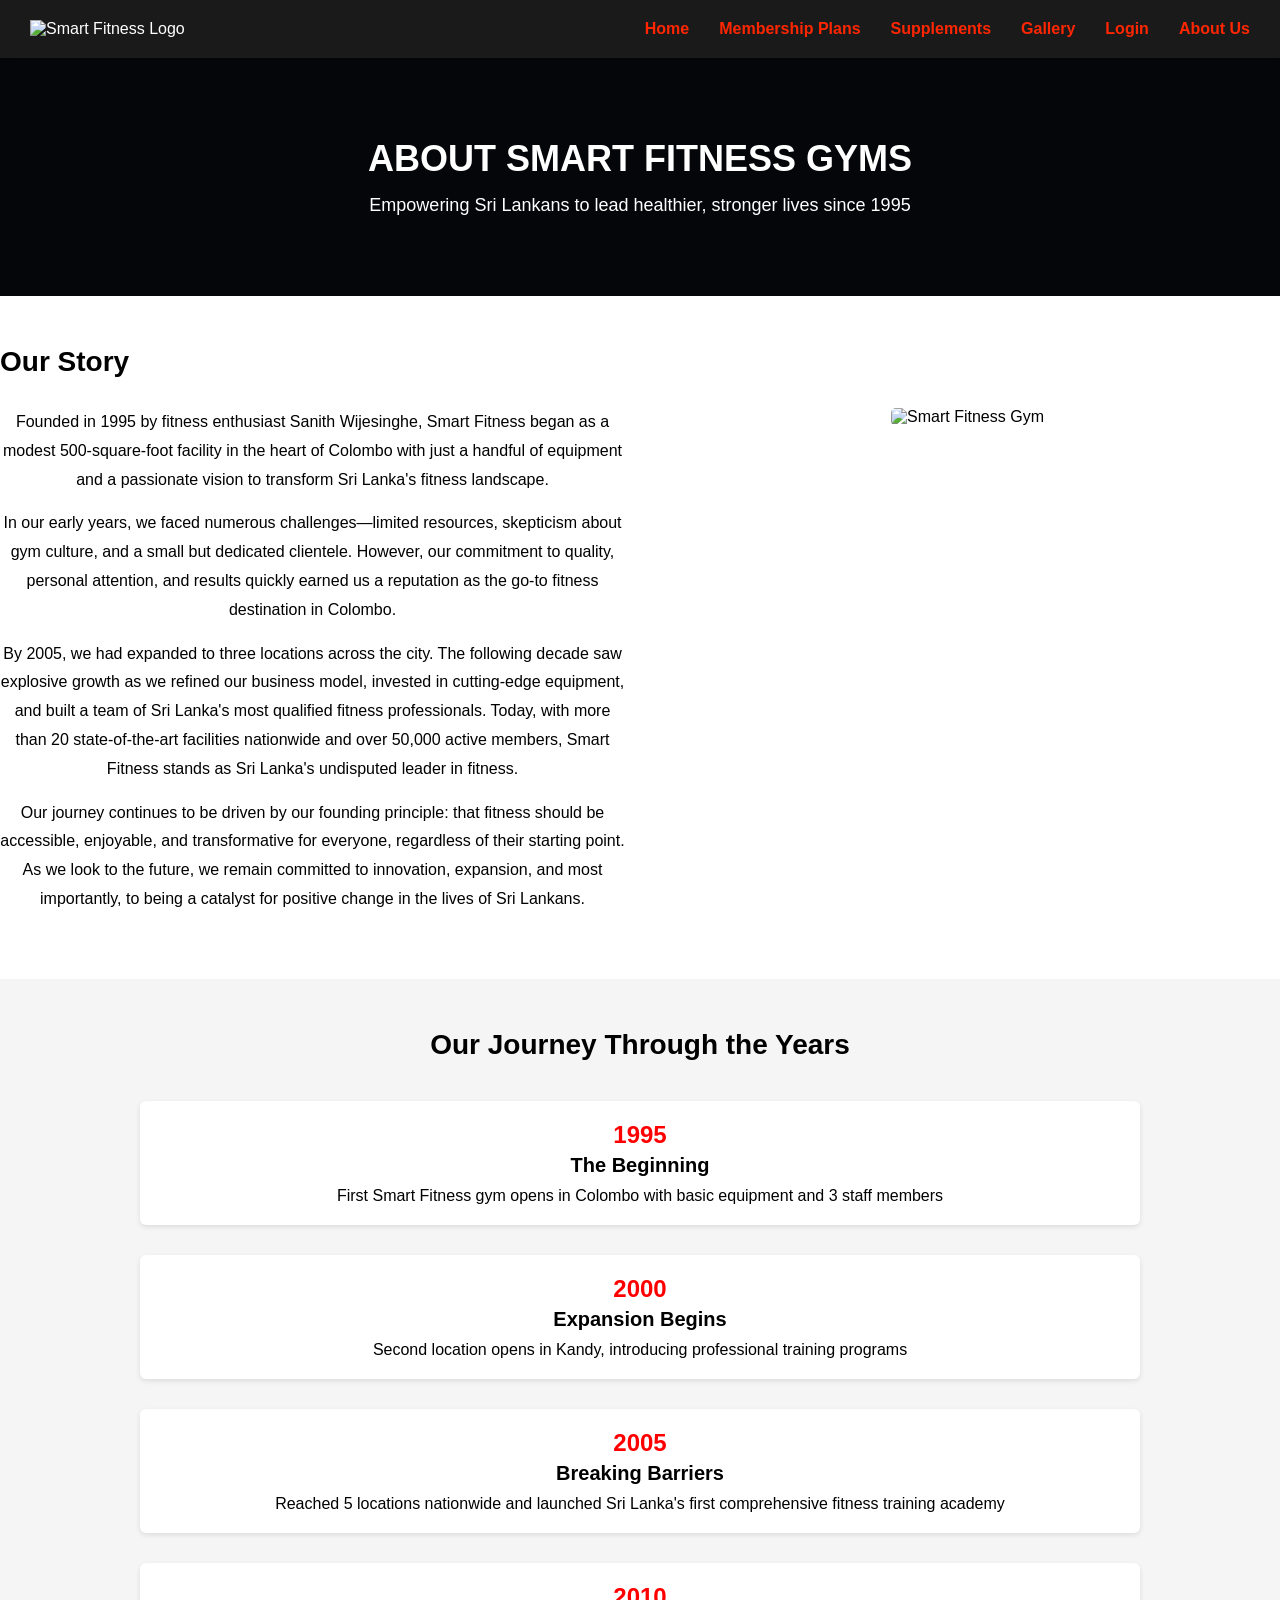
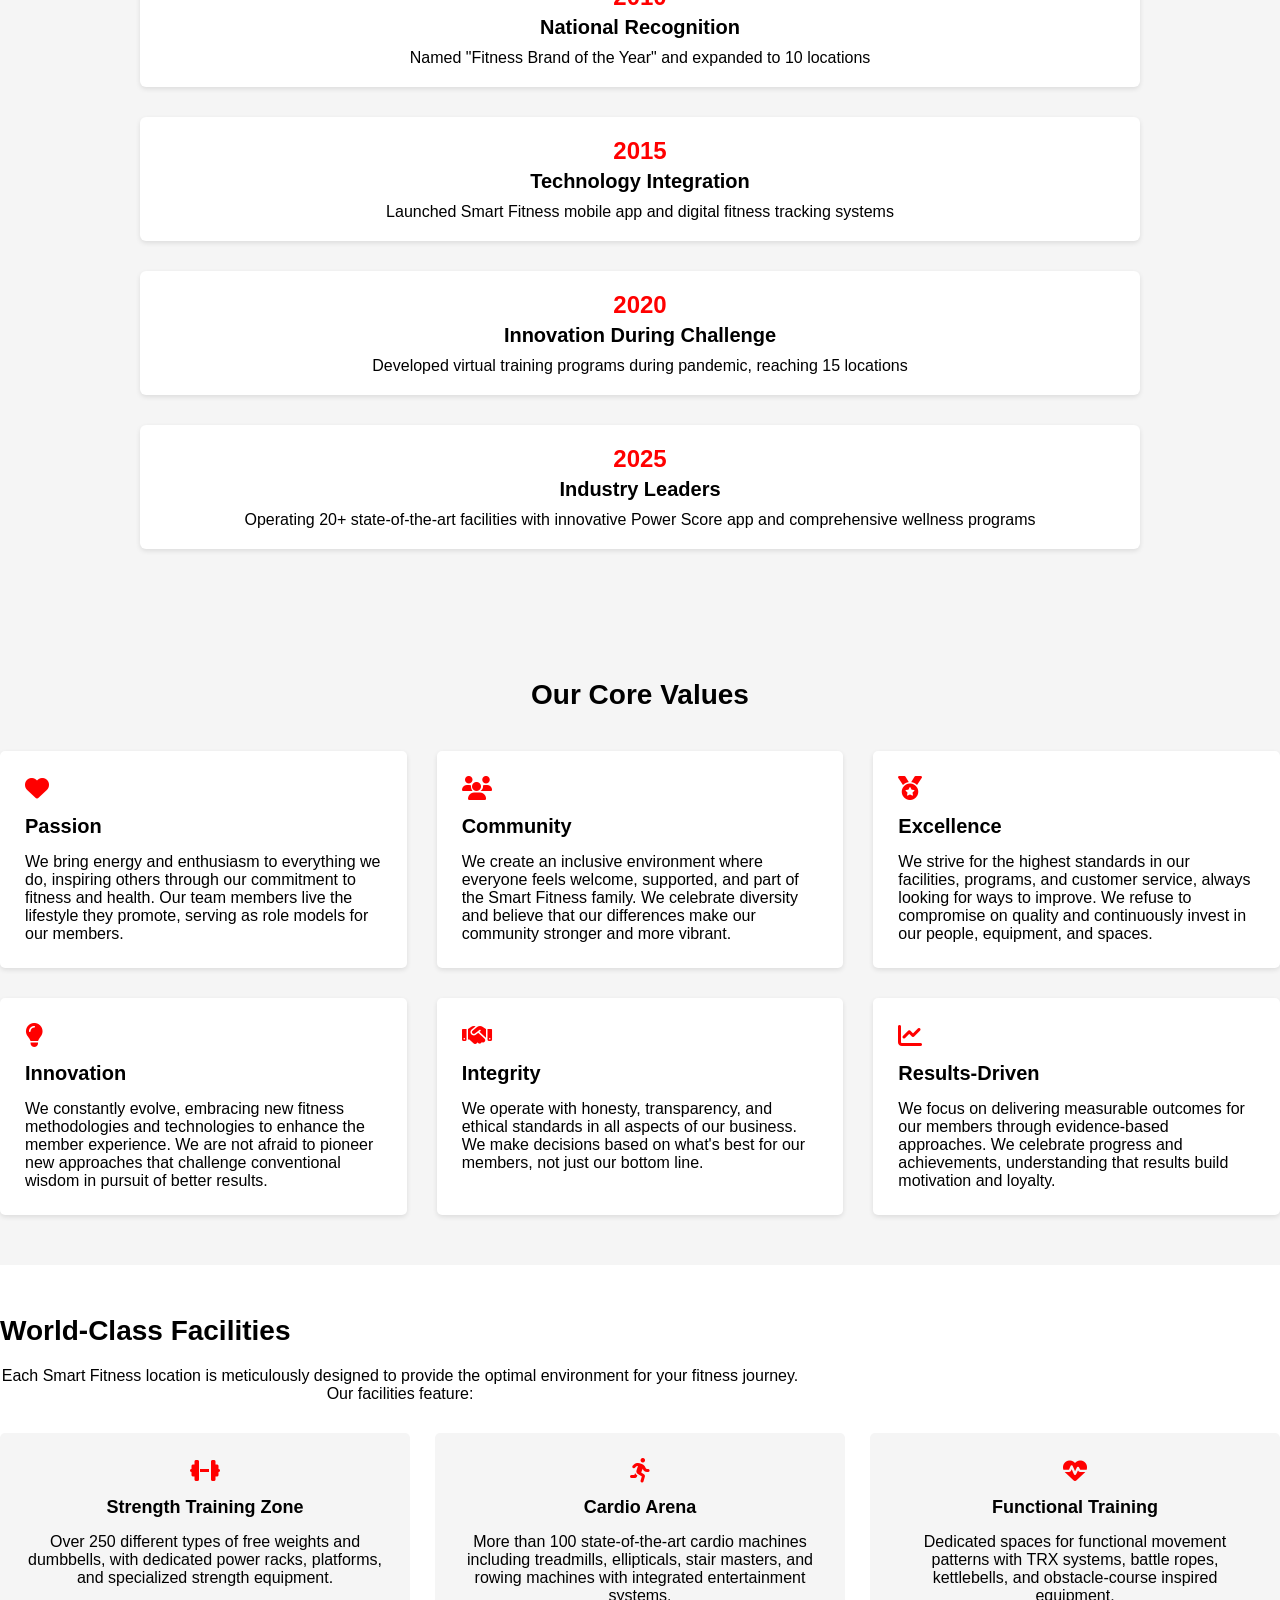
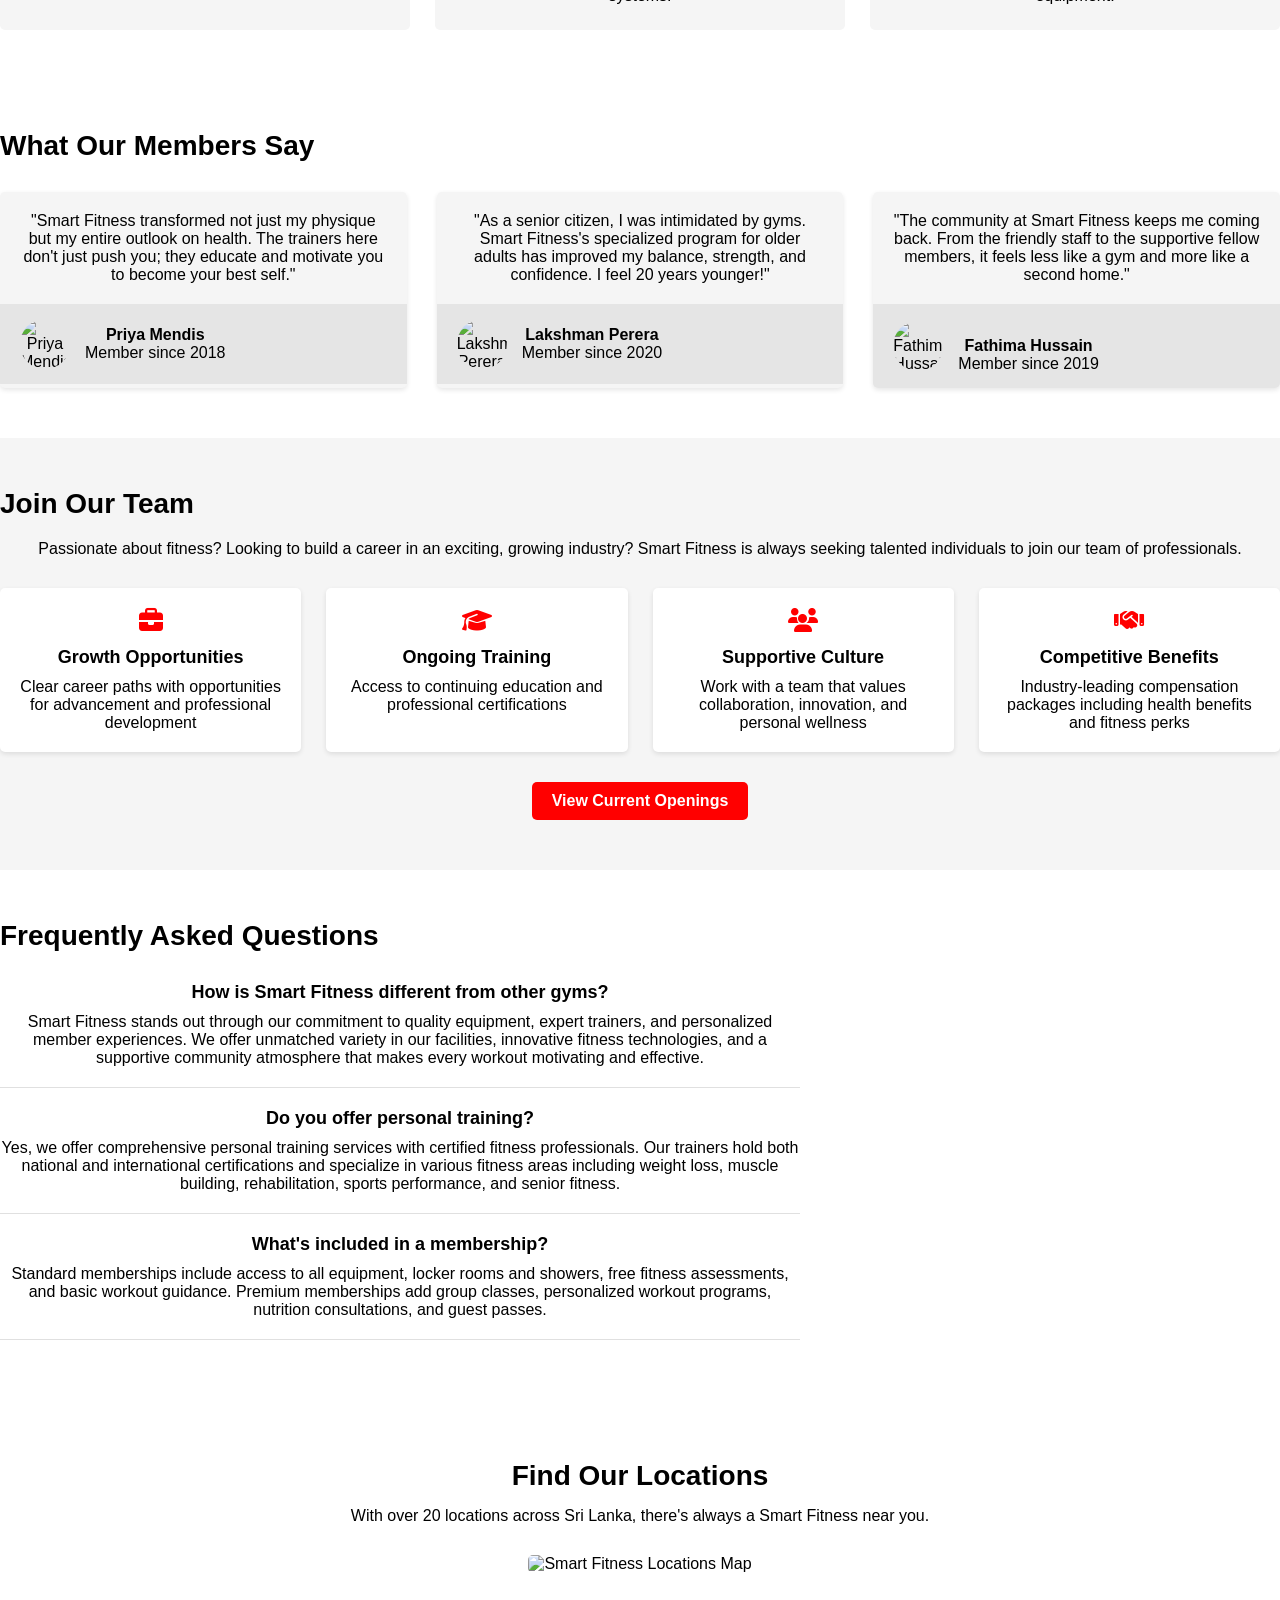
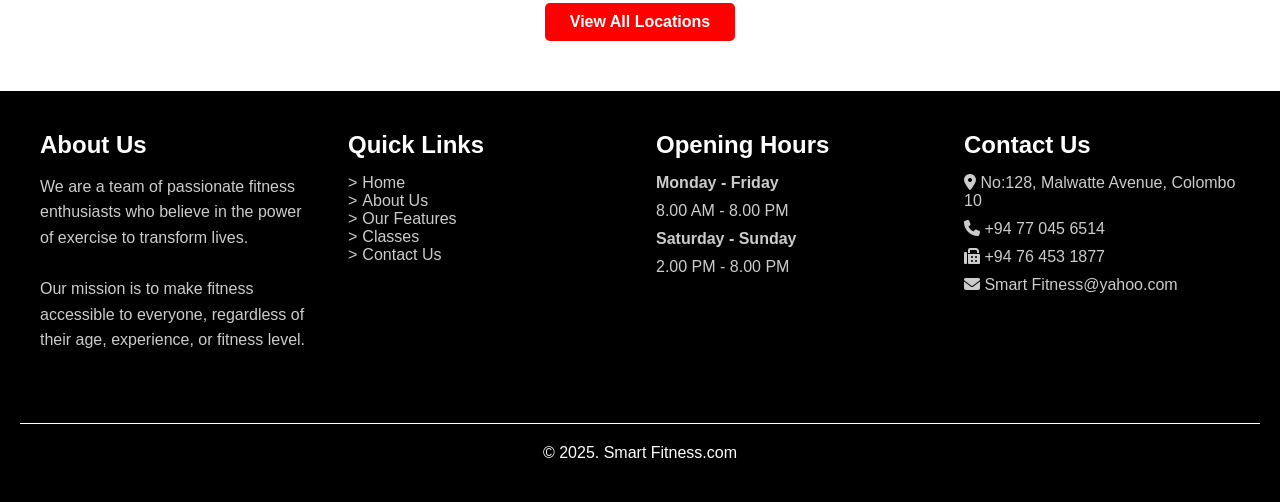
==== commit e73b6d4b: "edited home and about page" ====
--- a/src/main/resources/templates/About_us.html
+++ b/src/main/resources/templates/About_us.html
@@ -4,7 +4,7 @@
     <meta charset="UTF-8">
     <meta name="viewport" content="width=device-width, initial-scale=1.0">
     <title>About Us</title>
-    <link rel="stylesheet" href="about.css">
+    <link rel="stylesheet" href="/about.css">
     <link rel="stylesheet" href="https://cdnjs.cloudflare.com/ajax/libs/font-awesome/6.4.0/css/all.min.css">
     <style>
         * {
@@ -100,7 +100,7 @@
             display: flex;
             flex-wrap: wrap;
             justify-content: space-between;
-            max-width: 2500px;
+            max-width: 1200px;
             margin: 0 auto;
         }
 
@@ -724,6 +724,14 @@
         .location-btn:hover {
             background-color: #cc0000;
         }
+
+        /* Responsive styles for footer */
+        @media (max-width: 768px) {
+            .footer-section {
+                width: 100%;
+                margin-bottom: 30px;
+            }
+        }
     </style>
 </head>
 <body>
@@ -891,34 +899,6 @@
     </div>
 </section>
 
-<section class="gym-staff">
-    <div class="container">
-        <h2>Our Dedicated Staff</h2>
-        <p class="section-intro">Meet the professionals who make your fitness journey exceptional every day.</p>
-
-        <div class="staff-grid">
-            <div class="staff-member">
-                <img src="images/Ulindu.jpg" alt="Trainer 1">
-                <h3>Ulindu Vibodha</h3>
-                <p class="role">Senior Personal Trainer</p>
-                <p class="bio">Specializing in strength training and sports performance. Michael has 8 years of experience and holds certifications in exercise science.</p>
-            </div>
-            <div class="staff-member">
-                <img src="images/kenula.jpg" alt="Trainer 2">
-                <h3>Kenula De Silva</h3>
-                <p class="role">Yoga & Pilates Instructor</p>
-                <p class="bio">A certified yoga instructor with expertise in meditation and mindfulness. Samantha brings 10 years of holistic wellness experience.</p>
-            </div>
-            <div class="staff-member">
-                <img src="images/Kaushikesh.png" alt="Trainer 3">
-                <h3>Rajan Perera</h3>
-                <p class="role">Group Fitness Instructor</p>
-                <p class="bio">Energetic instructor leading HIIT, Zumba, and cycling classes. Known for motivating members to push beyond their limits.</p>
-            </div>
-        </div>
-    </div>
-</section>
-
 <section class="testimonials">
     <div class="container">
         <h2>What Our Members Say</h2>
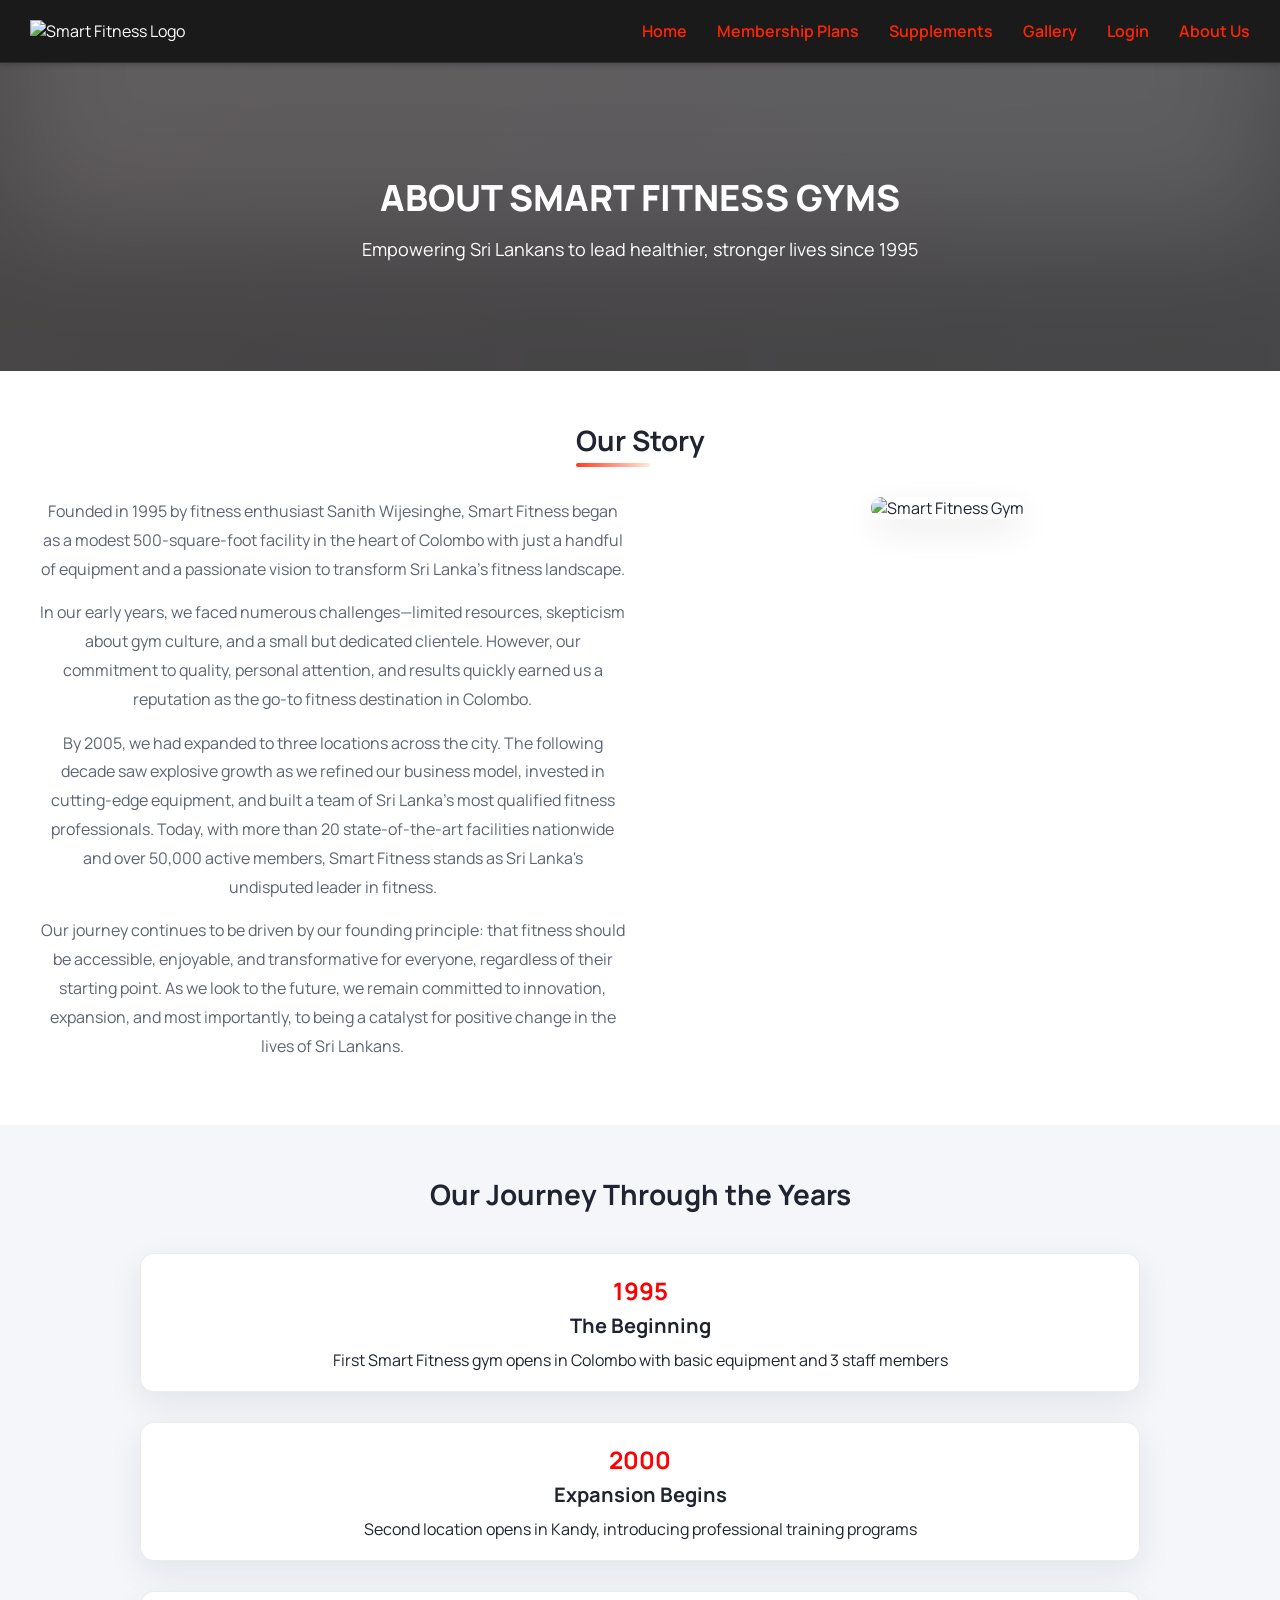
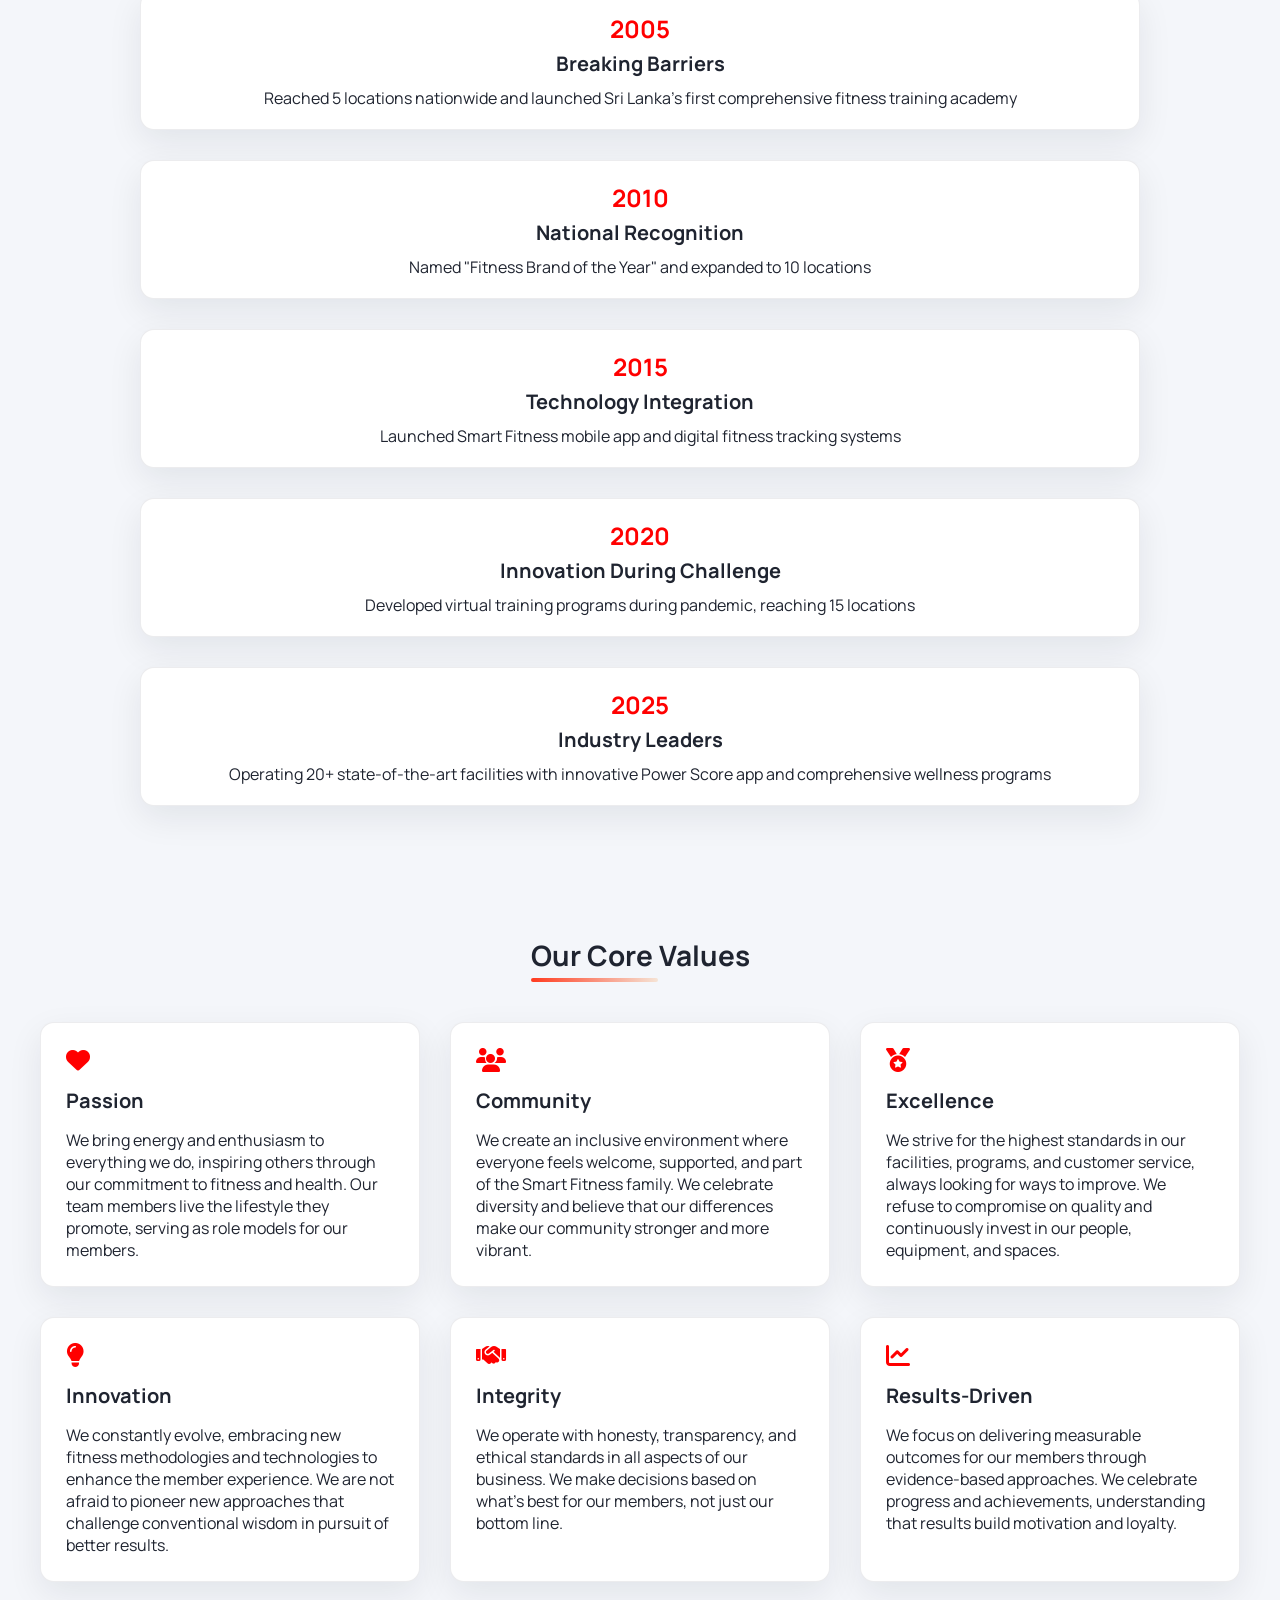
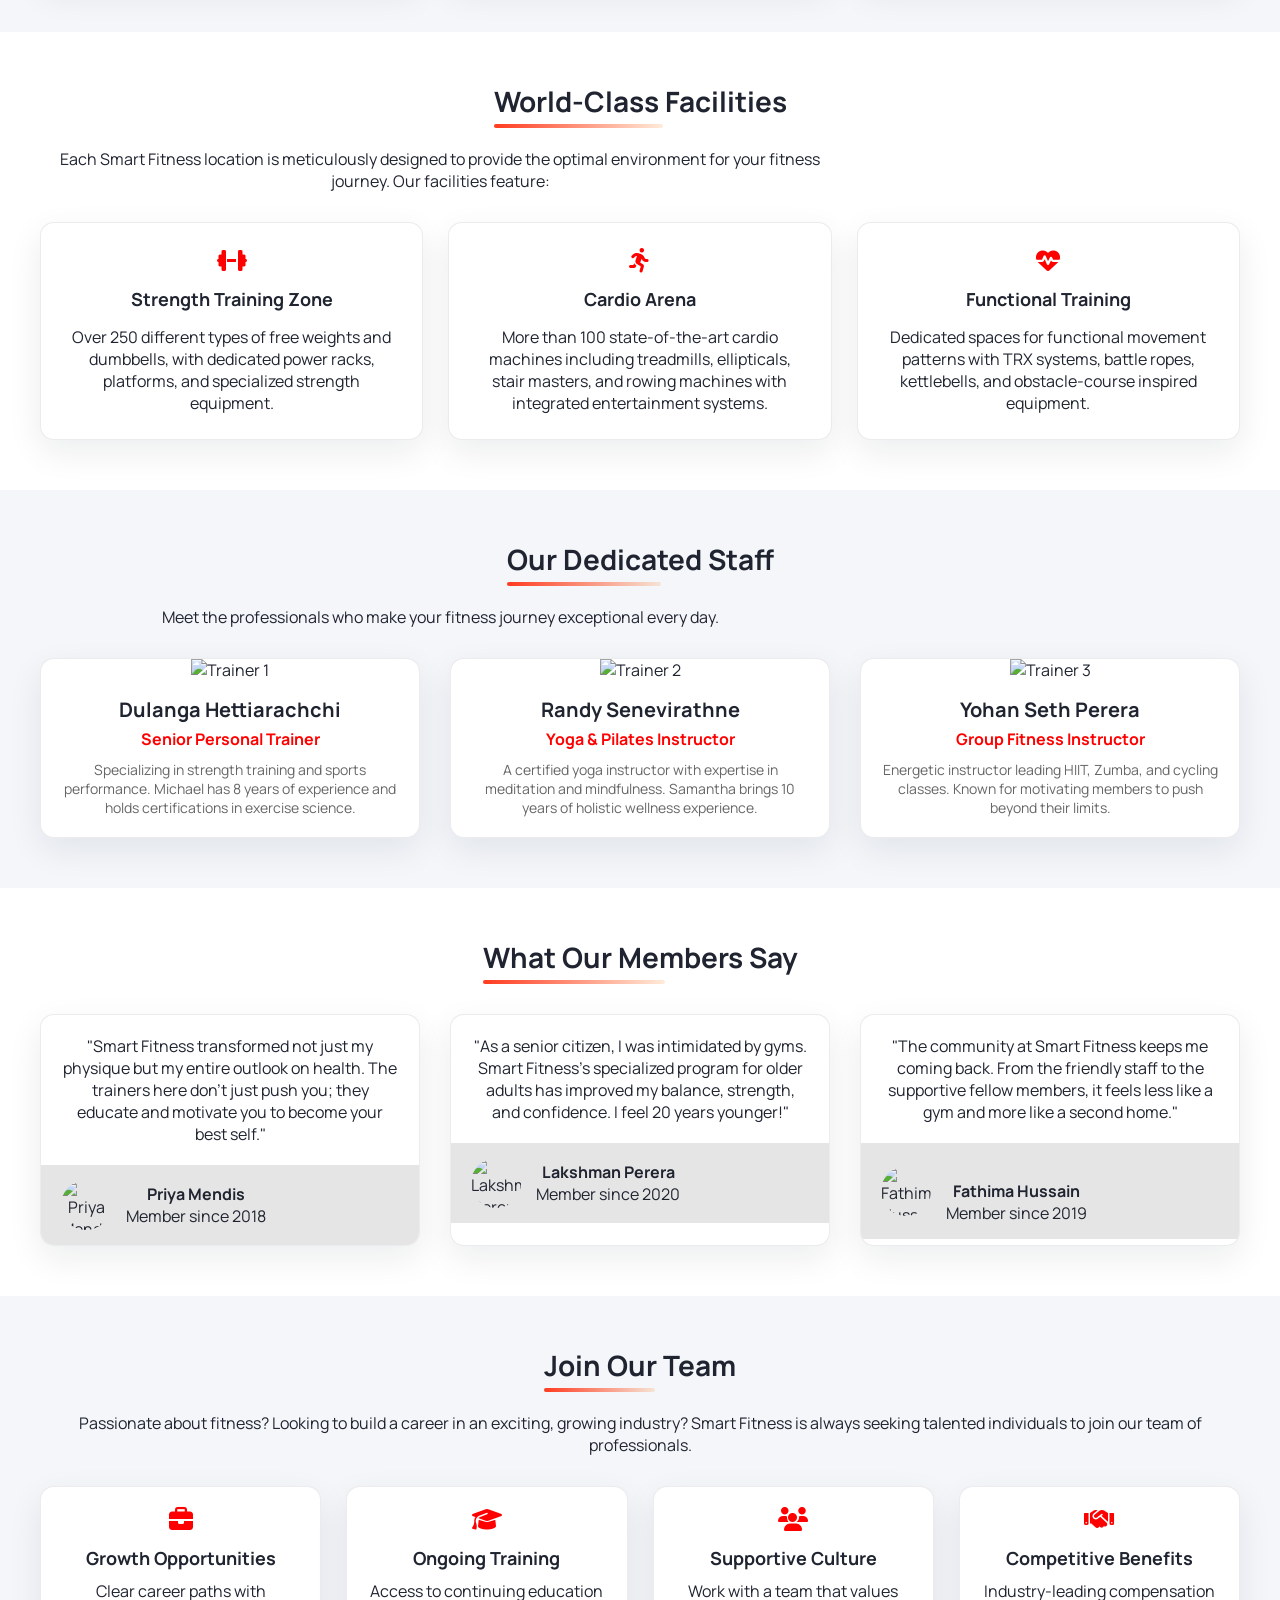
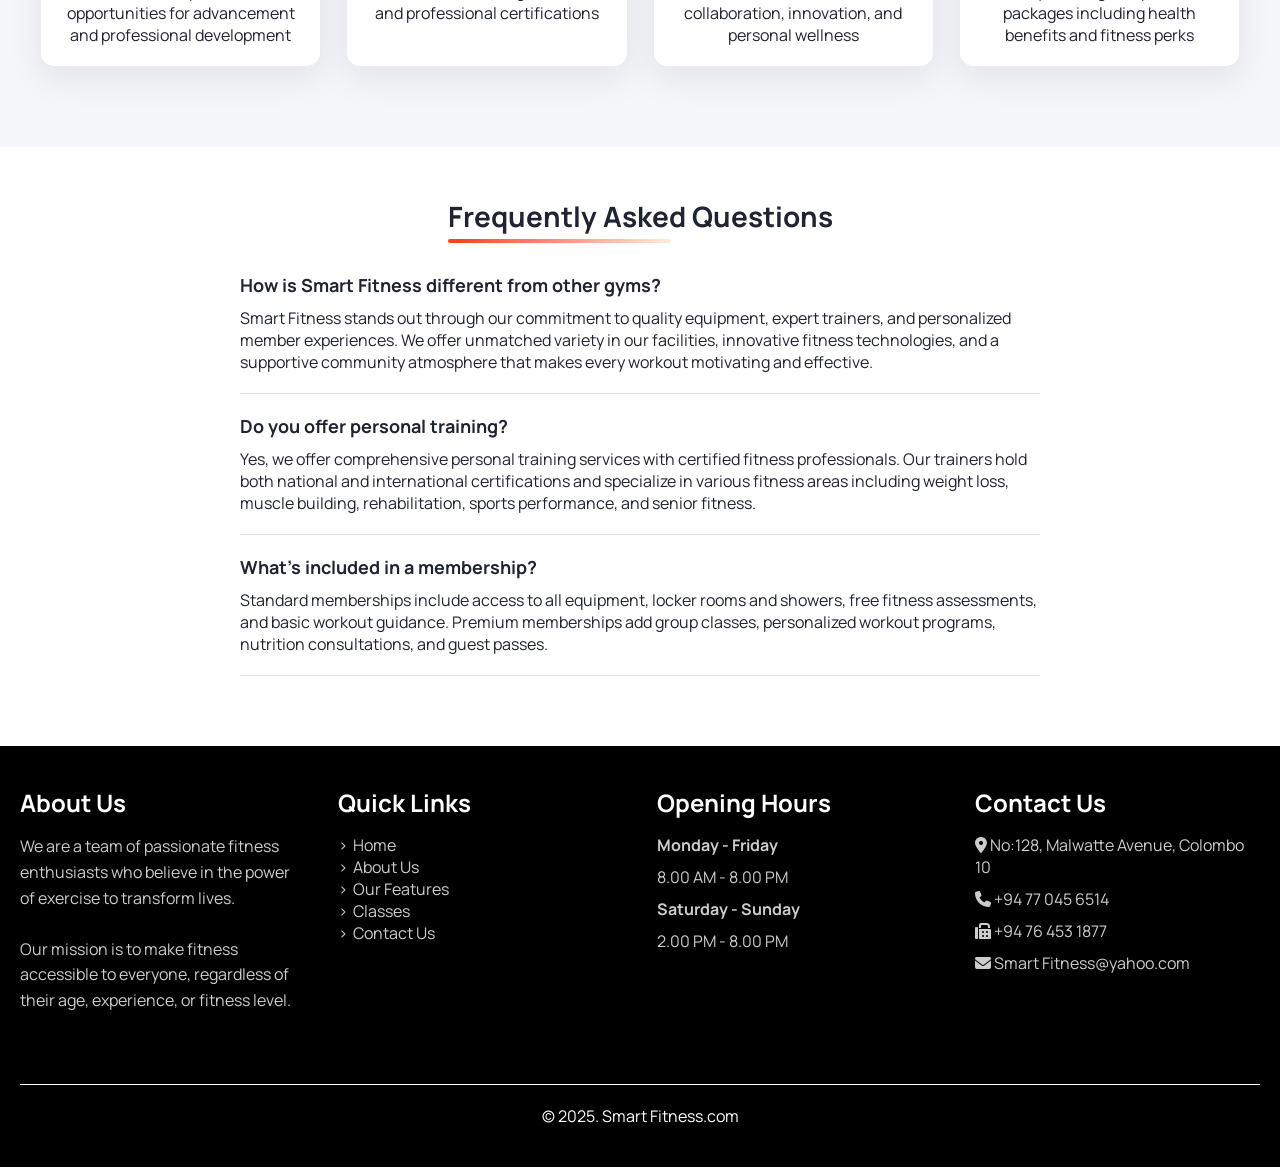
==== commit 40859718: "new frontend changes" ====
--- a/src/main/resources/templates/About_us.html
+++ b/src/main/resources/templates/About_us.html
@@ -5,8 +5,23 @@
     <meta name="viewport" content="width=device-width, initial-scale=1.0">
     <title>About Us</title>
     <link rel="stylesheet" href="/about.css">
+    <link rel="preconnect" href="https://fonts.googleapis.com">
+    <link rel="preconnect" href="https://fonts.gstatic.com" crossorigin>
+    <link href="https://fonts.googleapis.com/css2?family=Manrope:wght@400;500;600;700;800&display=swap" rel="stylesheet">
     <link rel="stylesheet" href="https://cdnjs.cloudflare.com/ajax/libs/font-awesome/6.4.0/css/all.min.css">
     <style>
+        :root {
+            --surface-1: #ffffff;
+            --surface-2: #f4f6fa;
+            --text-1: #1f2430;
+            --text-2: #5c6475;
+            --brand: #ff3b1f;
+            --brand-dark: #cc2a14;
+            --radius: 14px;
+            --soft-shadow: 0 12px 34px rgba(16, 24, 40, 0.08);
+            --card-border: 1px solid rgba(15, 23, 42, 0.08);
+        }
+
         * {
            margin: 0;
            padding: 0;
@@ -14,12 +29,34 @@
        }
 
        body {
-           font-family: Arial, sans-serif;
-           background-color: #0c0f18;
+           font-family: 'Manrope', sans-serif;
+           background: radial-gradient(circle at 10% 10%, rgba(255, 59, 31, 0.08), transparent 40%),
+                       radial-gradient(circle at 90% 20%, rgba(2, 132, 199, 0.08), transparent 35%),
+                       #f1f4f9;
+           color: var(--text-1);
 
            margin: 0;
            padding: 0;
            text-align: center;
+       }
+
+       .container {
+            width: min(1240px, calc(100% - 5rem));
+            margin: 0 auto;
+            padding: 0;
+        }
+
+       section {
+            position: relative;
+            overflow: hidden;
+            opacity: 0;
+            transform: translateY(20px);
+            transition: opacity 0.75s ease, transform 0.75s ease;
+       }
+
+       section.is-visible {
+            opacity: 1;
+            transform: translateY(0);
        }
 
        /* Header Styles */
@@ -35,6 +72,7 @@
 
        .main-header {
            background-color: #1a1a1a;
+           border-bottom: 1px solid rgba(255, 255, 255, 0.08);
        }
 
        .benefits-header {
@@ -100,7 +138,7 @@
             display: flex;
             flex-wrap: wrap;
             justify-content: space-between;
-            max-width: 1200px;
+            max-width: 2500px;
             margin: 0 auto;
         }
 
@@ -202,8 +240,13 @@
             background-position: center;
             color: white;
             text-align: center;
-            padding: 80px 20px;
+            padding: 110px 20px;
             position: relative;
+            box-shadow: inset 0 -140px 120px rgba(0, 0, 0, 0.25);
+        }
+
+        .about-hero-content {
+            animation: fadeIn 1s ease-out both, floatEffect 7s ease-in-out infinite;
         }
 
         .about-hero-content h1 {
@@ -222,7 +265,7 @@
         /* Our Story section */
         .about-story {
             padding: 50px 0;
-            background-color: white;
+            background-color: var(--surface-1);
         }
 
         .about-story h2 {
@@ -246,6 +289,7 @@
         .about-text p {
             margin-bottom: 15px;
             line-height: 1.8;
+            color: var(--text-2);
         }
 
         .about-image {
@@ -256,13 +300,14 @@
         .about-image img {
             width: 100%;
             height: auto;
-            border-radius: 5px;
+            border-radius: var(--radius);
+            box-shadow: var(--soft-shadow);
         }
 
         /* Timeline section */
         .milestone-timeline {
             padding: 50px 0;
-            background-color: #f5f5f5;
+            background-color: var(--surface-2);
         }
 
         .milestone-timeline h2 {
@@ -281,10 +326,16 @@
             padding: 20px 30px;
             position: relative;
             background-color: white;
-            border-radius: 6px;
+            border-radius: var(--radius);
+            border: var(--card-border);
             margin-bottom: 30px;
-            box-shadow: 0 2px 5px rgba(0,0,0,0.1);
-            transition: transform 0.3s;
+            box-shadow: var(--soft-shadow);
+            transition: transform 0.25s ease, box-shadow 0.25s ease;
+        }
+
+        .timeline-item:hover {
+            transform: translateY(-6px);
+            box-shadow: 0 18px 38px rgba(16, 24, 40, 0.14);
         }
 
         .timeline-item.animated {
@@ -306,7 +357,7 @@
         /* Core Values */
         .core-values {
             padding: 50px 0;
-            background-color: #f5f5f5;
+            background-color: var(--surface-2);
         }
 
         .core-values h2 {
@@ -324,9 +375,16 @@
         .value {
             background-color: white;
             padding: 25px;
-            border-radius: 5px;
-            box-shadow: 0 2px 5px rgba(0,0,0,0.1);
+            border-radius: var(--radius);
+            border: var(--card-border);
+            box-shadow: var(--soft-shadow);
             text-align: left;
+            transition: transform 0.25s ease, box-shadow 0.25s ease;
+        }
+
+        .value:hover {
+            transform: translateY(-6px);
+            box-shadow: 0 18px 38px rgba(16, 24, 40, 0.14);
         }
 
         .value i {
@@ -343,7 +401,7 @@
         /* Facilities Section */
         .facilities {
             padding: 50px 0;
-            background-color: white;
+            background-color: var(--surface-1);
         }
 
         .facilities h2 {
@@ -364,9 +422,17 @@
         }
 
         .facility {
-            background-color: #f5f5f5;
+            background-color: #ffffff;
             padding: 25px;
-            border-radius: 5px;
+            border-radius: var(--radius);
+            border: var(--card-border);
+            box-shadow: var(--soft-shadow);
+            transition: transform 0.25s ease, box-shadow 0.25s ease;
+        }
+
+        .facility:hover {
+            transform: translateY(-6px);
+            box-shadow: 0 18px 38px rgba(16, 24, 40, 0.14);
         }
 
         .facility i {
@@ -383,7 +449,7 @@
         /* Gym Staff Section */
         .gym-staff {
             padding: 50px 0;
-            background-color: #f5f5f5;
+            background-color: var(--surface-2);
         }
 
         .gym-staff h2 {
@@ -401,20 +467,22 @@
 
         .staff-member {
             background-color: white;
-            border-radius: 5px;
+            border-radius: var(--radius);
             overflow: hidden;
-            box-shadow: 0 2px 5px rgba(0,0,0,0.1);
-            transition: transform 0.3s;
+            border: var(--card-border);
+            box-shadow: var(--soft-shadow);
+            transition: transform 0.25s ease, box-shadow 0.25s ease;
         }
 
         .staff-member:hover {
-            transform: translateY(-5px);
+            transform: translateY(-6px);
+            box-shadow: 0 18px 38px rgba(16, 24, 40, 0.14);
         }
 
         .staff-member img {
             width: 100%;
             height: 300px;
-            object-fit: cover;
+            object-fit: contain;
         }
 
         .staff-member h3 {
@@ -437,7 +505,7 @@
         /* Testimonials */
         .testimonials {
             padding: 50px 0;
-            background-color: white;
+            background-color: var(--surface-1);
         }
 
         .testimonials h2 {
@@ -453,10 +521,17 @@
         }
 
         .testimonial {
-            background-color: #f5f5f5;
-            border-radius: 5px;
+            background-color: #ffffff;
+            border-radius: var(--radius);
             overflow: hidden;
-            box-shadow: 0 2px 5px rgba(0,0,0,0.1);
+            border: var(--card-border);
+            box-shadow: var(--soft-shadow);
+            transition: transform 0.25s ease, box-shadow 0.25s ease;
+        }
+
+        .testimonial:hover {
+            transform: translateY(-6px);
+            box-shadow: 0 18px 38px rgba(16, 24, 40, 0.14);
         }
 
         .testimonial-text {
@@ -486,7 +561,7 @@
         /* Join Team */
         .join-team {
             padding: 50px 0;
-            background-color: #f5f5f5;
+            background-color: var(--surface-2);
         }
 
         .join-team h2 {
@@ -505,8 +580,15 @@
         .benefit {
             background-color: white;
             padding: 20px;
-            border-radius: 5px;
-            box-shadow: 0 2px 5px rgba(0,0,0,0.1);
+            border-radius: var(--radius);
+            border: var(--card-border);
+            box-shadow: var(--soft-shadow);
+            transition: transform 0.25s ease, box-shadow 0.25s ease;
+        }
+
+        .benefit:hover {
+            transform: translateY(-6px);
+            box-shadow: 0 18px 38px rgba(16, 24, 40, 0.14);
         }
 
         .benefit i {
@@ -522,39 +604,44 @@
 
         .career-btn {
             display: inline-block;
-            background-color: #ff0000;
+            background: linear-gradient(120deg, var(--brand), #ff7a00);
             color: white;
             padding: 10px 20px;
-            border-radius: 5px;
+            border-radius: 999px;
             text-decoration: none;
             font-weight: bold;
-            transition: background-color 0.3s;
+            box-shadow: 0 10px 26px rgba(255, 59, 31, 0.25);
+            transition: transform 0.25s ease, box-shadow 0.25s ease;
         }
 
         .career-btn:hover {
-            background-color: #cc0000;
+            transform: translateY(-2px);
+            box-shadow: 0 15px 30px rgba(255, 59, 31, 0.32);
         }
 
         /* FAQ */
          .faq {
             padding: 50px 0;
-            background-color: white;
+            background-color: var(--surface-1);
+            text-align: center;
          }
 
         .faq h2 {
             font-size: 28px;
             margin-bottom: 30px;
-            text-align: left;
+            text-align: center;
         }
 
         .faq-container {
             max-width: 800px;
+            margin: 0 auto;
         }
 
         .faq-item {
             margin-bottom: 20px;
             border-bottom: 1px solid #e0e0e0;
             padding-bottom: 20px;
+            text-align: left;
         }
 
         .faq-item h3 {
@@ -580,7 +667,7 @@
         /* Contact Section */
         .get-in-touch {
             padding: 50px 0;
-            background-color: #f5f5f5;
+            background-color: var(--surface-2);
         }
 
         .get-in-touch h2 {
@@ -599,8 +686,9 @@
         .contact-form {
             background-color: white;
             padding: 30px;
-            border-radius: 5px;
-            box-shadow: 0 2px 5px rgba(0,0,0,0.1);
+            border-radius: var(--radius);
+            border: var(--card-border);
+            box-shadow: var(--soft-shadow);
         }
 
         .form-group {
@@ -691,7 +779,7 @@
         /* Location Map */
         .location-map {
             padding: 50px 0;
-            background-color: white;
+            background-color: var(--surface-1);
             text-align: center;
         }
 
@@ -707,29 +795,77 @@
         .location-map-image {
             max-width: 100%;
             height: auto;
-            border-radius: 5px;
+            border-radius: var(--radius);
+            box-shadow: var(--soft-shadow);
         }
 
         .location-btn {
             display: inline-block;
-            background-color: #ff0000;
+            background: linear-gradient(120deg, var(--brand), #ff7a00);
             color: white;
             padding: 10px 25px;
-            border-radius: 5px;
+            border-radius: 999px;
             text-decoration: none;
             font-weight: bold;
-            transition: background-color 0.3s;
+            box-shadow: 0 10px 26px rgba(255, 59, 31, 0.25);
+            transition: transform 0.25s ease, box-shadow 0.25s ease;
         }
 
         .location-btn:hover {
-            background-color: #cc0000;
-        }
-
-        /* Responsive styles for footer */
-        @media (max-width: 768px) {
-            .footer-section {
-                width: 100%;
-                margin-bottom: 30px;
+            transform: translateY(-2px);
+            box-shadow: 0 15px 30px rgba(255, 59, 31, 0.32);
+        }
+
+        .timeline h2,
+        .core-values h2,
+        .facilities h2,
+        .gym-staff h2,
+        .testimonials h2,
+        .join-team h2,
+        .faq h2,
+        .location-map h2,
+        .about-story h2 {
+            position: relative;
+            display: inline-block;
+            padding-bottom: 8px;
+        }
+
+        .timeline h2::after,
+        .core-values h2::after,
+        .facilities h2::after,
+        .gym-staff h2::after,
+        .testimonials h2::after,
+        .join-team h2::after,
+        .faq h2::after,
+        .location-map h2::after,
+        .about-story h2::after {
+            content: "";
+            position: absolute;
+            left: 0;
+            bottom: 0;
+            width: 58%;
+            height: 4px;
+            border-radius: 999px;
+            background: linear-gradient(90deg, var(--brand), rgba(255, 122, 0, 0.15));
+        }
+
+        @media (max-width: 900px) {
+            .container {
+                width: min(1240px, calc(100% - 2.5rem));
+            }
+
+            .contact-container {
+                grid-template-columns: 1fr;
+            }
+        }
+
+        @media (max-width: 640px) {
+            .container {
+                width: calc(100% - 2rem);
+            }
+
+            .about-hero {
+                padding: 90px 16px;
             }
         }
     </style>
@@ -899,6 +1035,34 @@
     </div>
 </section>
 
+<section class="gym-staff">
+    <div class="container">
+        <h2>Our Dedicated Staff</h2>
+        <p class="section-intro">Meet the professionals who make your fitness journey exceptional every day.</p>
+
+        <div class="staff-grid">
+            <div class="staff-member">
+                <img src="/images/dulanga-hettiarachchi-1.webp" alt="Trainer 1">
+                <h3>Dulanga Hettiarachchi</h3>
+                <p class="role">Senior Personal Trainer</p>
+                <p class="bio">Specializing in strength training and sports performance. Michael has 8 years of experience and holds certifications in exercise science.</p>
+            </div>
+            <div class="staff-member">
+                <img src="/images/randy-senevirathne.webp" alt="Trainer 2">
+                <h3>Randy Senevirathne</h3>
+                <p class="role">Yoga & Pilates Instructor</p>
+                <p class="bio">A certified yoga instructor with expertise in meditation and mindfulness. Samantha brings 10 years of holistic wellness experience.</p>
+            </div>
+            <div class="staff-member">
+                <img src="/images/yohan-seth-perera-1.webp" alt="Trainer 3">
+                <h3>Yohan Seth Perera</h3>
+                <p class="role">Group Fitness Instructor</p>
+                <p class="bio">Energetic instructor leading HIIT, Zumba, and cycling classes. Known for motivating members to push beyond their limits.</p>
+            </div>
+        </div>
+    </div>
+</section>
+
 <section class="testimonials">
     <div class="container">
         <h2>What Our Members Say</h2>
@@ -975,8 +1139,6 @@
                 <p>Industry-leading compensation packages including health benefits and fitness perks</p>
             </div>
         </div>
-
-        <a href="careers.html" class="btn career-btn">View Current Openings</a>
     </div>
 </section>
 
@@ -1004,17 +1166,6 @@
 </section>
 
 
-
-<section class="location-map">
-    <div class="container">
-        <h2>Find Our Locations</h2>
-        <p>With over 20 locations across Sri Lanka, there's always a Smart Fitness near you.</p>
-        <div class="map-container">
-            <img src="/images/sri-lanka-map.jpg" alt="Smart Fitness Locations Map" class="location-map-image">
-        </div>
-        <a href="locations.html" class="btn location-btn">View All Locations</a>
-    </div>
-</section>
 <footer class="footer">
     <div class="footer-content">
         <div class="footer-section about-us">
@@ -1050,5 +1201,24 @@
         <p>&copy; 2025. Smart Fitness.com</p>
     </div>
 </footer>
+<script>
+    document.addEventListener('DOMContentLoaded', function () {
+        const revealElements = document.querySelectorAll('section, .timeline-item, .value, .facility, .staff-member, .testimonial, .benefit');
+
+        const observer = new IntersectionObserver((entries) => {
+            entries.forEach((entry) => {
+                if (entry.isIntersecting) {
+                    entry.target.classList.add('is-visible');
+                    observer.unobserve(entry.target);
+                }
+            });
+        }, {
+            threshold: 0.15,
+            rootMargin: '0px 0px -60px 0px'
+        });
+
+        revealElements.forEach((el) => observer.observe(el));
+    });
+</script>
 </body>
 </html>
